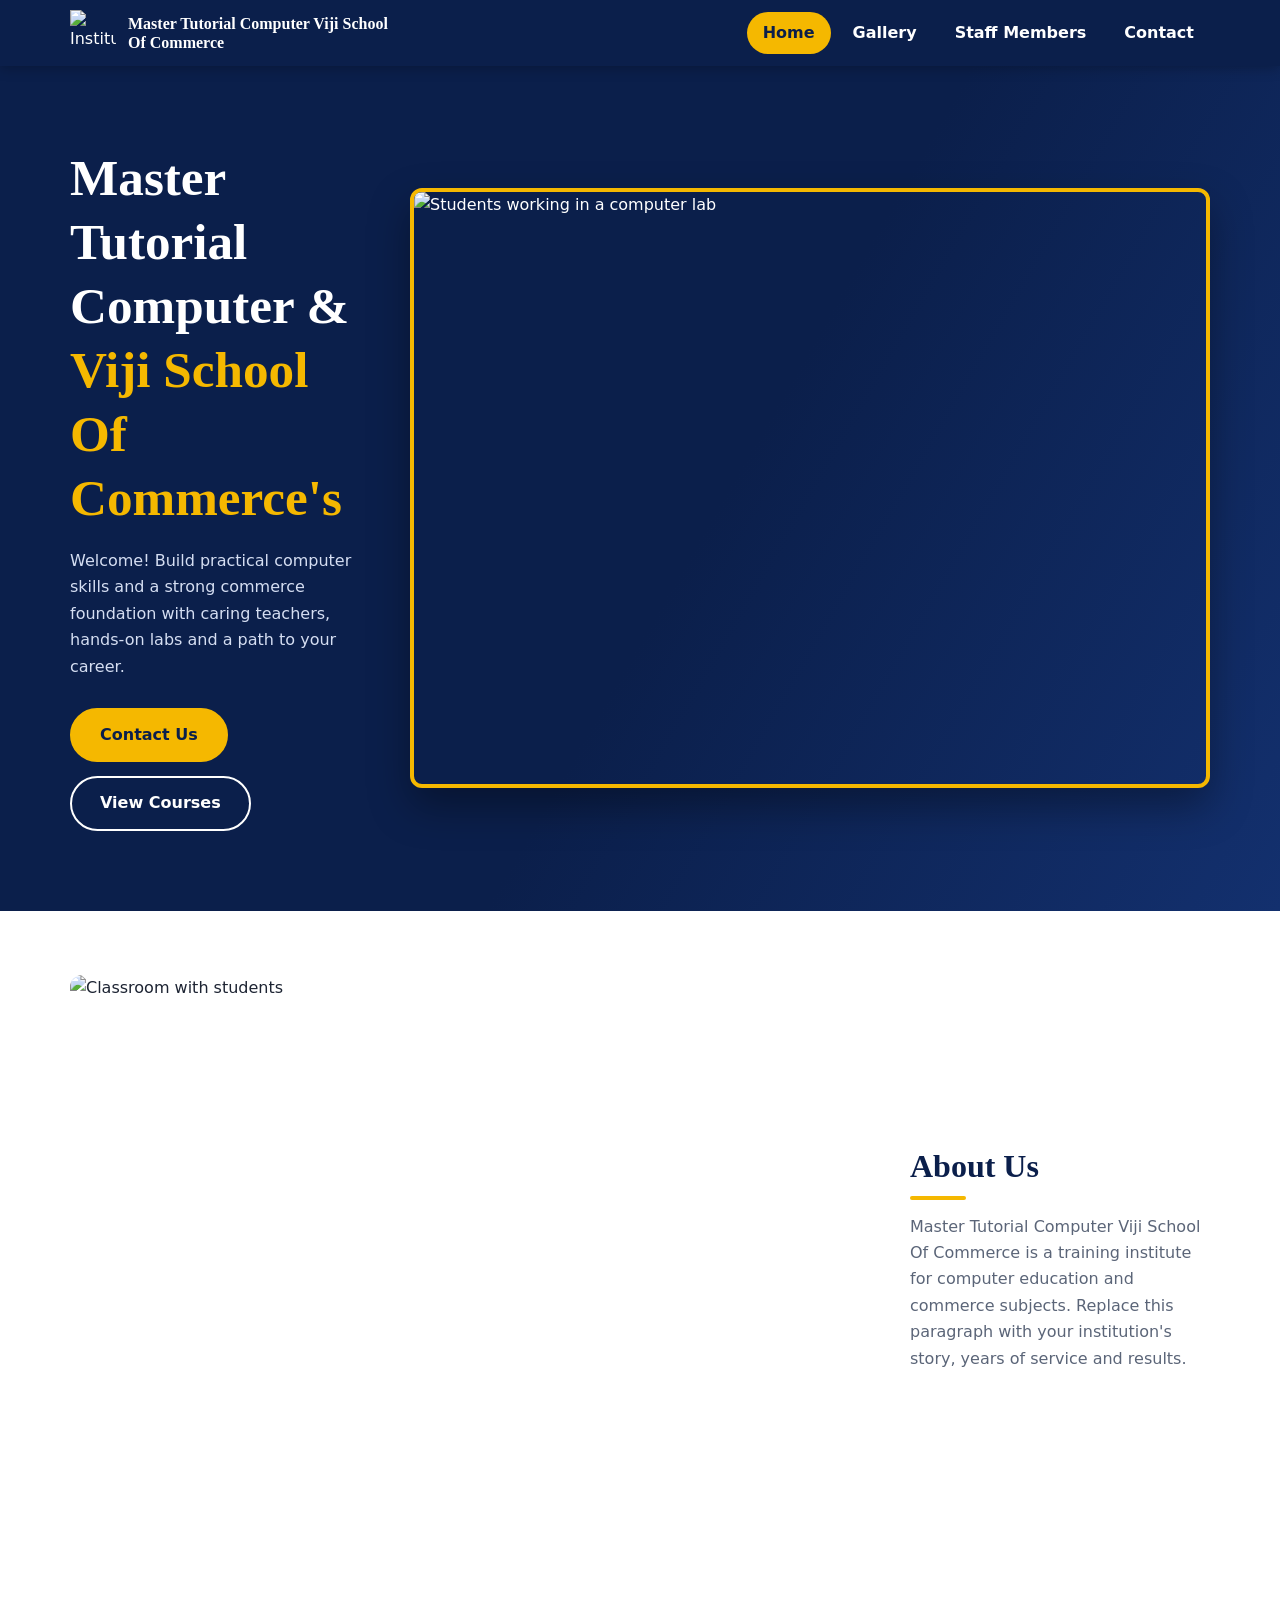
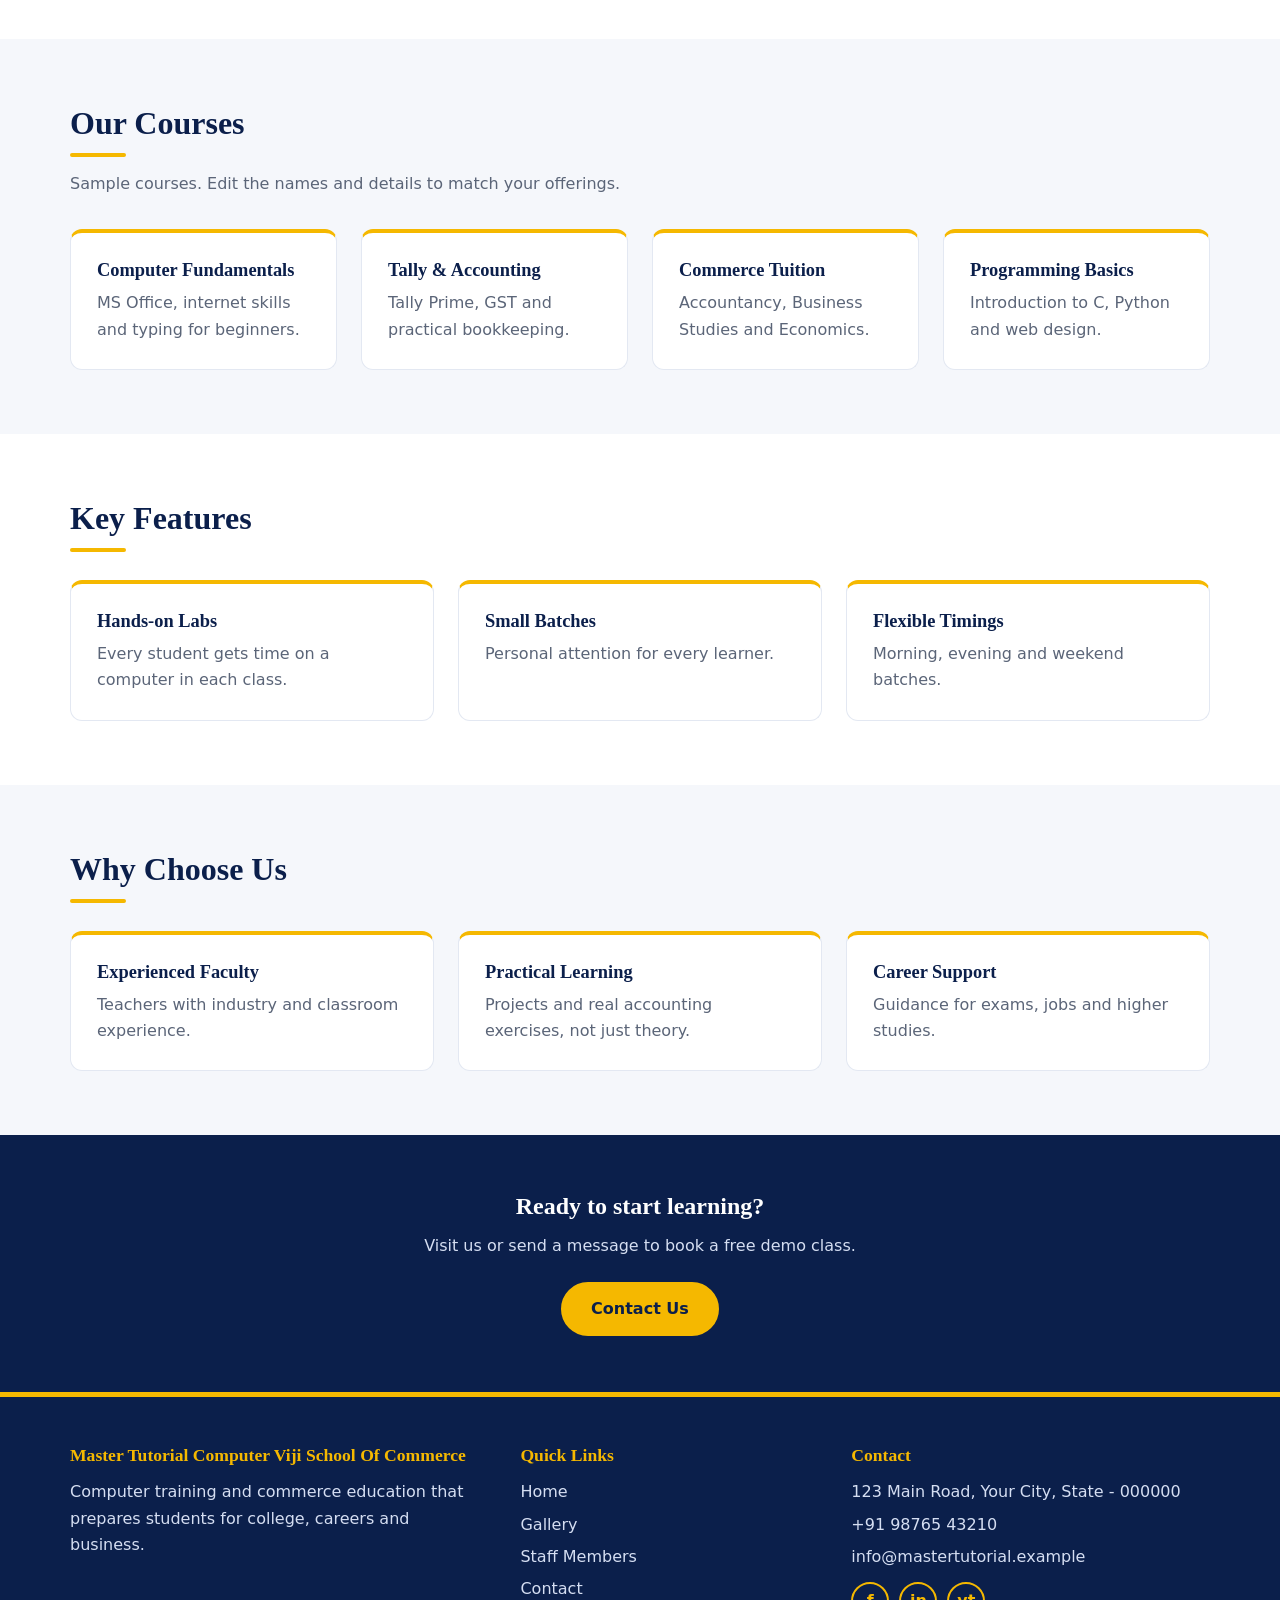
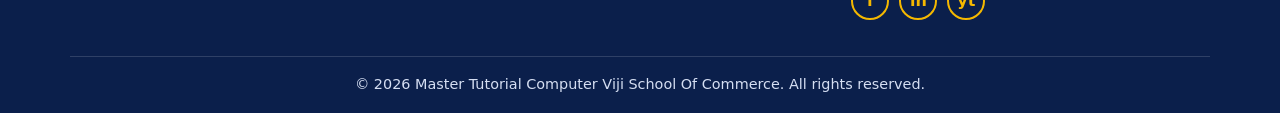
==== index.html @ eb8c46c7 "added index" ====
<!DOCTYPE html>
<html lang="en">
<head>
<meta charset="UTF-8">
<meta name="viewport" content="width=device-width, initial-scale=1">
<meta name="description" content="Computer training and commerce education">
<title>Home | Master Tutorial Computer Viji School Of Commerce</title>
<link rel="stylesheet" href="style.css">
</head>
<body data-page="home">
<a class="skip" href="#main">Skip to content</a>
<div id="site-header"></div>
<main id="main">
<section class="hero"><div class="container hero-grid">
  <div>
    <h1>Master Tutorial Computer & <em>Viji School Of Commerce's</em></h1>
    <p>Welcome! Build practical computer skills and a strong commerce foundation with caring teachers, hands-on labs and a path to your career.</p>
    <div class="actions"><a class="btn" href="contact.html">Contact Us</a><a class="btn outline" href="#courses">View Courses</a></div>
  </div>
  <img src="images/hero.svg" alt="Students working in a computer lab" width="800" height="600">
</div></section>

<section class="section alt"><div class="container about">
  <img src="images/gallery-1.svg" alt="Classroom with students" width="800" height="600" loading="lazy">
  <div>
    <h2 class="section-title">About Us</h2>
    <p class="lead">Master Tutorial Computer Viji School Of Commerce is a training institute for computer education and commerce subjects. Replace this paragraph with your institution's story, years of service and results.</p>
  </div>
</div></section>

<section class="section" id="courses"><div class="container">
  <h2 class="section-title">Our Courses</h2>
  <p class="lead">Sample courses. Edit the names and details to match your offerings.</p>
  <div class="grid">
    <article class="card"><h3>Computer Fundamentals</h3><p>MS Office, internet skills and typing for beginners.</p></article>
    <article class="card"><h3>Tally &amp; Accounting</h3><p>Tally Prime, GST and practical bookkeeping.</p></article>
    <article class="card"><h3>Commerce Tuition</h3><p>Accountancy, Business Studies and Economics.</p></article>
    <article class="card"><h3>Programming Basics</h3><p>Introduction to C, Python and web design.</p></article>
  </div>
</div></section>

<section class="section alt"><div class="container">
  <h2 class="section-title">Key Features</h2>
  <div class="grid" style="margin-top:28px">
    <article class="card"><h3>Hands-on Labs</h3><p>Every student gets time on a computer in each class.</p></article>
    <article class="card"><h3>Small Batches</h3><p>Personal attention for every learner.</p></article>
    <article class="card"><h3>Flexible Timings</h3><p>Morning, evening and weekend batches.</p></article>
  </div>
</div></section>

<section class="section"><div class="container">
  <h2 class="section-title">Why Choose Us</h2>
  <div class="grid" style="margin-top:28px">
    <article class="card"><h3>Experienced Faculty</h3><p>Teachers with industry and classroom experience.</p></article>
    <article class="card"><h3>Practical Learning</h3><p>Projects and real accounting exercises, not just theory.</p></article>
    <article class="card"><h3>Career Support</h3><p>Guidance for exams, jobs and higher studies.</p></article>
  </div>
</div></section>

<section class="cta"><div class="container">
  <h2>Ready to start learning?</h2>
  <p>Visit us or send a message to book a free demo class.</p>
  <a class="btn" href="contact.html">Contact Us</a>
</div></section>
</main>
<div id="site-footer"></div>
<script src="script.js"></script>
</body>
</html>
---- style.css ----
/* ===== Master Tutorial Computer Viji School Of Commerce — shared styles ===== */
:root{--navy:#0b1f4b;--navy2:#13306e;--gold:#f5b800;--white:#fff;--bg:#f5f7fb;--text:#1d2433;--muted:#5b6578;--radius:12px}
*{box-sizing:border-box;margin:0;padding:0}
html{scroll-behavior:smooth}
body{font-family:"Segoe UI",system-ui,-apple-system,Arial,sans-serif;color:var(--text);background:var(--bg);line-height:1.65}
img{max-width:100%;display:block}
a{color:inherit}
:focus-visible{outline:3px solid var(--gold);outline-offset:2px}
.container{width:min(1140px,92%);margin:0 auto}
.section{padding:64px 0}
.section.alt{background:var(--white)}
h1,h2,h3{font-family:Georgia,"Times New Roman",serif;color:var(--navy);line-height:1.25}
.section-title{font-size:2rem;margin-bottom:8px}
.section-title::after{content:"";display:block;width:56px;height:4px;background:var(--gold);margin-top:10px;border-radius:2px}
.lead{color:var(--muted);max-width:68ch;margin:14px 0 32px}
.skip{position:absolute;left:-999px;background:var(--gold);padding:8px 14px;z-index:200}
.skip:focus{left:8px;top:8px}

/* Buttons */
.btn{display:inline-block;padding:12px 28px;border-radius:999px;background:var(--gold);color:var(--navy);font-weight:700;text-decoration:none;border:2px solid var(--gold);cursor:pointer;font-size:1rem;transition:transform .2s,background .2s,color .2s}
.btn:hover{transform:translateY(-2px);background:var(--navy);color:var(--gold)}
.btn.outline{background:transparent;color:var(--white);border-color:var(--white)}
.btn.outline:hover{background:var(--white);color:var(--navy)}

/* Header */
.site-header{background:var(--navy);position:sticky;top:0;z-index:100;box-shadow:0 2px 12px rgba(0,0,0,.25)}
.nav-wrap{display:flex;align-items:center;justify-content:space-between;padding:10px 0}
.brand{display:flex;align-items:center;gap:12px;text-decoration:none;color:var(--white)}
.brand img{width:46px;height:46px}
.brand span{font-family:Georgia,serif;font-weight:700;font-size:1rem;line-height:1.2;max-width:260px}
.nav-links{display:flex;gap:6px;list-style:none}
.nav-links a{display:block;padding:8px 16px;border-radius:999px;color:var(--white);text-decoration:none;font-weight:600;transition:background .2s}
.nav-links a:hover{background:var(--navy2)}
.nav-links a.active{background:var(--gold);color:var(--navy)}
.hamburger{display:none;background:none;border:2px solid var(--gold);border-radius:8px;width:44px;height:44px;cursor:pointer;flex-direction:column;justify-content:center;align-items:center;gap:5px}
.hamburger span{width:22px;height:3px;background:var(--gold);transition:.25s}
.hamburger[aria-expanded="true"] span:nth-child(1){transform:translateY(8px) rotate(45deg)}
.hamburger[aria-expanded="true"] span:nth-child(2){opacity:0}
.hamburger[aria-expanded="true"] span:nth-child(3){transform:translateY(-8px) rotate(-45deg)}

/* Hero (home) */
.hero{background:linear-gradient(120deg,var(--navy) 55%,var(--navy2));color:var(--white);padding:80px 0}
.hero-grid{display:grid;grid-template-columns:1.1fr .9fr;gap:40px;align-items:center}
.hero h1{color:var(--white);font-size:clamp(2rem,4.5vw,3.2rem);animation:rise .9s ease both}
.hero h1 em{font-style:normal;color:var(--gold)}
.hero p{margin:18px 0 28px;color:#d5def2;max-width:56ch}
.hero .actions{display:flex;gap:14px;flex-wrap:wrap}
.hero img{border-radius:var(--radius);border:4px solid var(--gold);box-shadow:0 18px 40px rgba(0,0,0,.35)}
@keyframes rise{from{opacity:0;transform:translateY(22px)}to{opacity:1;transform:none}}

/* Page banner (inner pages) */
.page-banner{background:var(--navy);color:var(--white);padding:48px 0;border-bottom:5px solid var(--gold)}
.page-banner h1{color:var(--white)}
.page-banner p{color:#d5def2}

/* Cards / grids */
.grid{display:grid;gap:24px;grid-template-columns:repeat(auto-fit,minmax(240px,1fr))}
.card{background:var(--white);border-radius:var(--radius);padding:26px;border:1px solid #e3e8f2;border-top:4px solid var(--gold);transition:transform .25s,box-shadow .25s}
.card:hover{transform:translateY(-6px);box-shadow:0 14px 30px rgba(11,31,75,.14)}
.card h3{margin-bottom:8px;font-size:1.15rem}
.card p{color:var(--muted)}
.about{display:grid;grid-template-columns:1fr 1fr;gap:40px;align-items:center}
.about img{border-radius:var(--radius)}
.cta{background:var(--navy);color:var(--white);text-align:center;padding:56px 0}
.cta h2{color:var(--white);margin-bottom:12px}
.cta p{margin-bottom:22px;color:#d5def2}

/* Gallery */
.gallery{display:grid;gap:22px;grid-template-columns:repeat(auto-fill,minmax(280px,1fr))}
.gallery figure{background:var(--white);border-radius:var(--radius);overflow:hidden;box-shadow:0 4px 14px rgba(11,31,75,.1)}
.gallery .thumb{display:block;width:100%;padding:0;border:0;background:none;cursor:zoom-in;overflow:hidden}
.gallery img{width:100%;aspect-ratio:4/3;object-fit:cover;transition:transform .4s}
.gallery .thumb:hover img,.gallery .thumb:focus-visible img{transform:scale(1.08)}
.gallery figcaption{padding:12px 16px;font-weight:600;color:var(--navy)}
.lightbox{position:fixed;inset:0;background:rgba(5,12,30,.92);display:none;align-items:center;justify-content:center;flex-direction:column;z-index:300;padding:20px}
.lightbox.open{display:flex}
.lightbox img{max-height:78vh;border-radius:8px;border:3px solid var(--gold)}
.lightbox p{color:var(--white);margin-top:14px;font-size:1.05rem}
.lb-btn{position:absolute;background:var(--gold);color:var(--navy);border:0;width:44px;height:44px;border-radius:50%;font-size:1.5rem;cursor:pointer;font-weight:700}
.lb-close{top:18px;right:18px}.lb-prev{left:18px;top:50%}.lb-next{right:18px;top:50%}

/* Staff */
.staff-grid{display:grid;gap:26px;grid-template-columns:repeat(auto-fill,minmax(250px,1fr))}
.profile{background:var(--white);border-radius:var(--radius);text-align:center;padding:26px 20px;border:1px solid #e3e8f2;transition:transform .25s,box-shadow .25s}
.profile:hover{transform:translateY(-8px);box-shadow:0 16px 32px rgba(11,31,75,.16)}
.profile img{width:130px;height:130px;border-radius:50%;object-fit:cover;margin:0 auto 14px;border:4px solid var(--gold)}
.profile .role{color:var(--navy2);font-weight:700}
.profile .meta{color:var(--muted);font-size:.95rem}

/* Contact */
.contact-grid{display:grid;grid-template-columns:1fr 1.2fr;gap:36px}
.info-list{list-style:none;display:grid;gap:16px}
.info-list strong{display:block;color:var(--navy)}
.info-list a{color:var(--navy2);font-weight:600}
form{background:var(--white);padding:28px;border-radius:var(--radius);border:1px solid #e3e8f2;border-top:4px solid var(--gold)}
.field{margin-bottom:16px}
label{display:block;font-weight:600;margin-bottom:6px;color:var(--navy)}
input,textarea{width:100%;padding:11px 14px;border:2px solid #ccd5e6;border-radius:8px;font:inherit}
input:focus,textarea:focus{border-color:var(--navy2);outline:none}
.field.invalid input,.field.invalid textarea{border-color:#c62828}
.error{color:#c62828;font-size:.88rem;min-height:1.1em}
.form-msg{margin-top:14px;padding:12px 14px;border-radius:8px;display:none}
.form-msg.ok{display:block;background:#e6f4ea;color:#1b5e20}
.form-msg.fail{display:block;background:#fdecea;color:#b71c1c}
.note{font-size:.85rem;color:var(--muted);margin-top:12px}
.map{margin-top:40px;border-radius:var(--radius);overflow:hidden;border:3px solid var(--navy)}
.map iframe{width:100%;height:340px;border:0;display:block}

/* Footer */
.site-footer{background:var(--navy);color:#d5def2;padding:48px 0 0;border-top:5px solid var(--gold)}
.footer-grid{display:grid;gap:32px;grid-template-columns:1.4fr 1fr 1.2fr}
.site-footer h3{color:var(--gold);margin-bottom:12px;font-size:1.1rem}
.site-footer ul{list-style:none;display:grid;gap:6px}
.site-footer a{text-decoration:none}
.site-footer a:hover{color:var(--gold)}
.social{display:flex;gap:10px;margin-top:12px}
.social a{width:38px;height:38px;border-radius:50%;border:2px solid var(--gold);display:grid;place-items:center;font-weight:700;color:var(--gold)}
.social a:hover{background:var(--gold);color:var(--navy)}
.copyright{margin-top:36px;padding:16px 0;text-align:center;border-top:1px solid rgba(255,255,255,.15);font-size:.9rem}

/* Responsive */
@media (max-width:860px){
  .hero-grid,.about,.contact-grid,.footer-grid{grid-template-columns:1fr}
  .hamburger{display:flex}
  .nav-links{position:absolute;top:100%;left:0;right:0;background:var(--navy);flex-direction:column;padding:12px 4%;display:none;border-top:1px solid var(--navy2)}
  .nav-links.open{display:flex}
}
@media (prefers-reduced-motion:reduce){*{animation:none!important;transition:none!important;scroll-behavior:auto!important}}
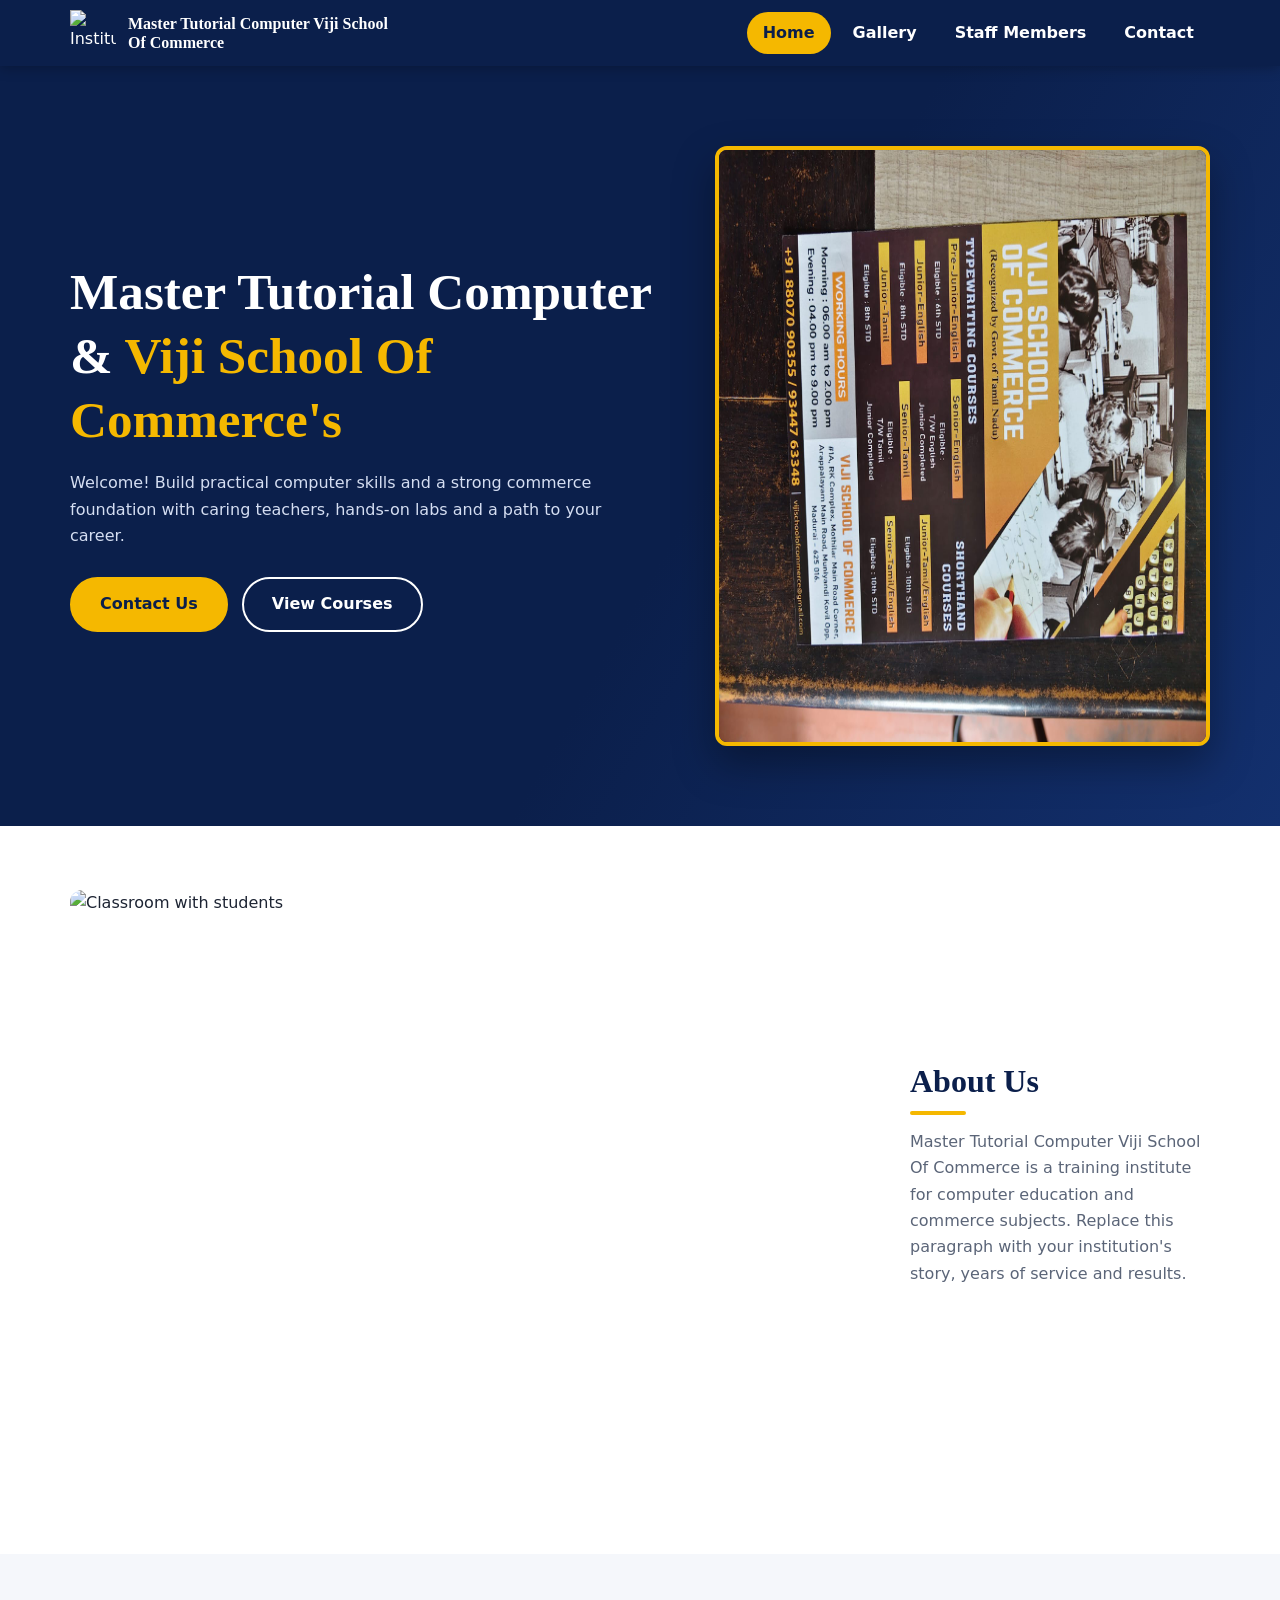
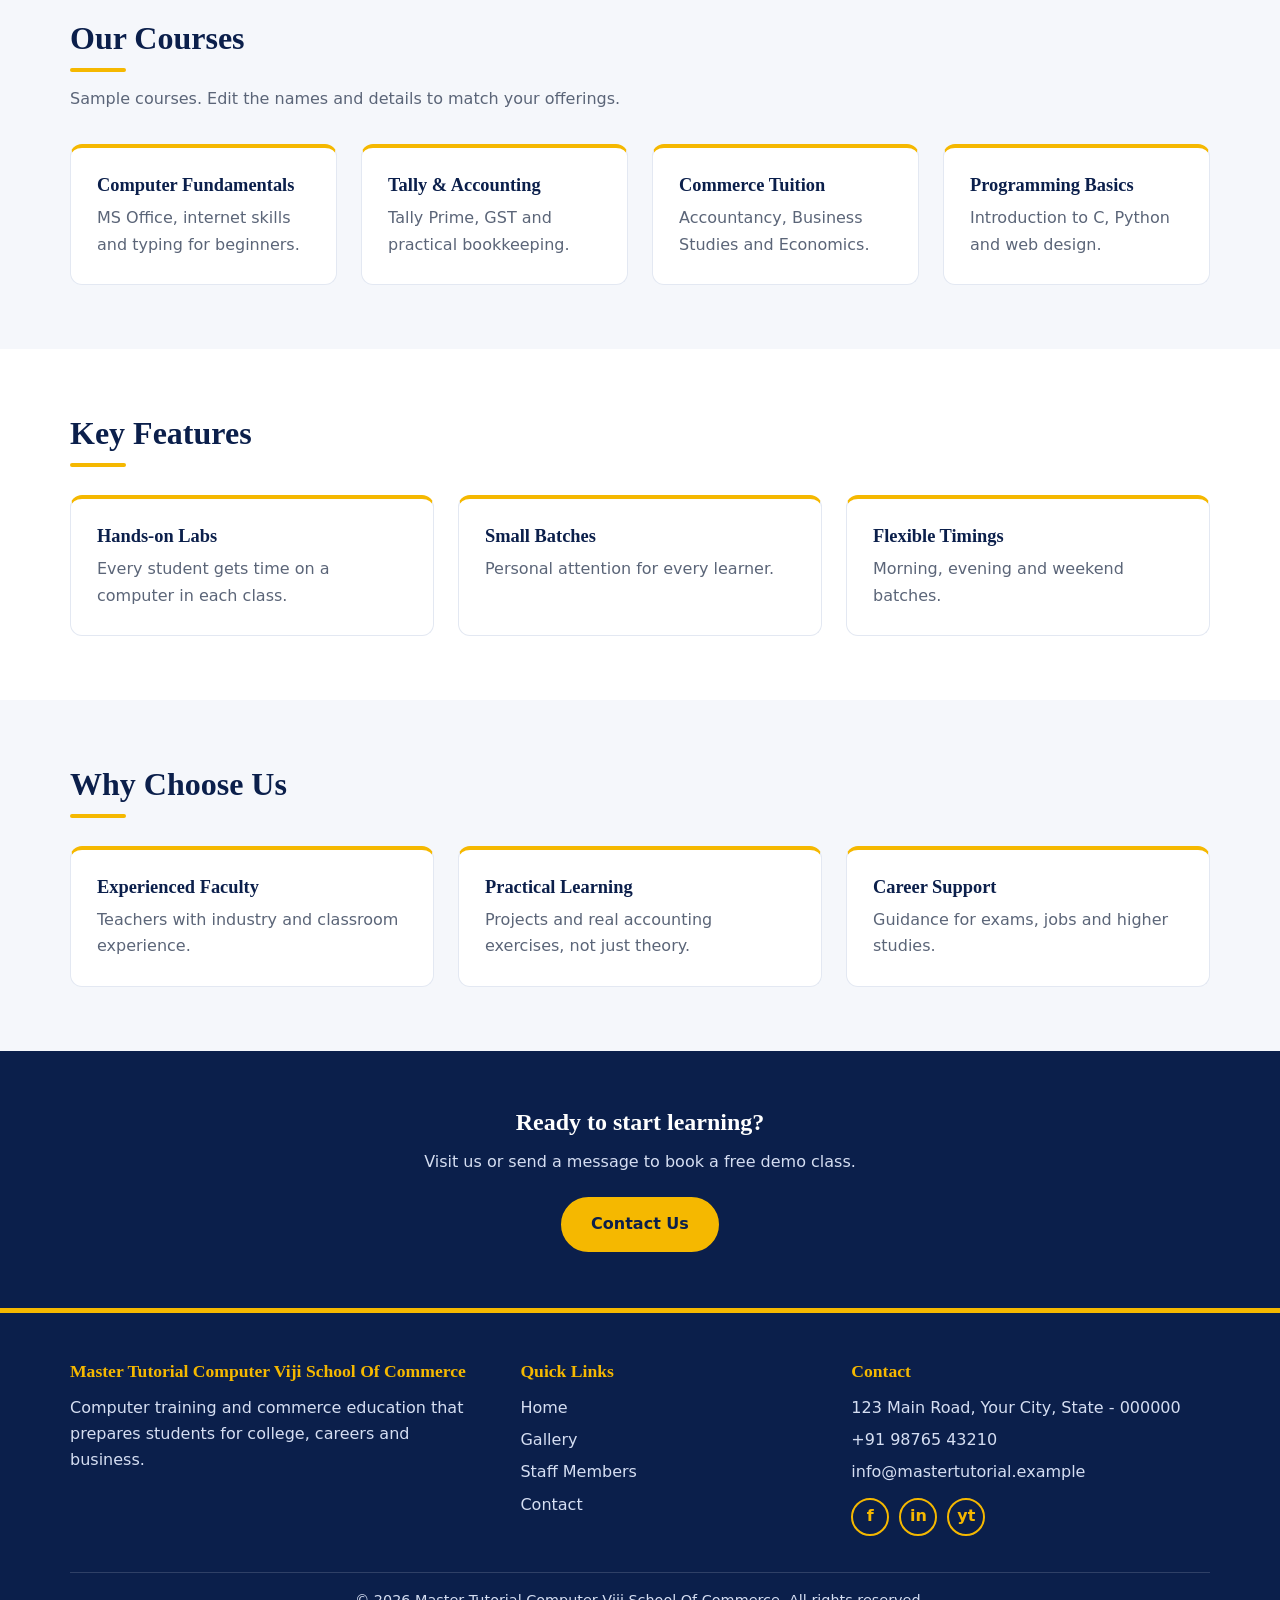
==== commit ee6cf6a0: "images added" ====
--- a/index.html
+++ b/index.html
@@ -17,7 +17,7 @@
     <p>Welcome! Build practical computer skills and a strong commerce foundation with caring teachers, hands-on labs and a path to your career.</p>
     <div class="actions"><a class="btn" href="contact.html">Contact Us</a><a class="btn outline" href="#courses">View Courses</a></div>
   </div>
-  <img src="images/hero.svg" alt="Students working in a computer lab" width="800" height="600">
+  <img src="images/master.jpeg" alt="Students working in a computer lab" width="800" height="600">
 </div></section>
 
 <section class="section alt"><div class="container about">
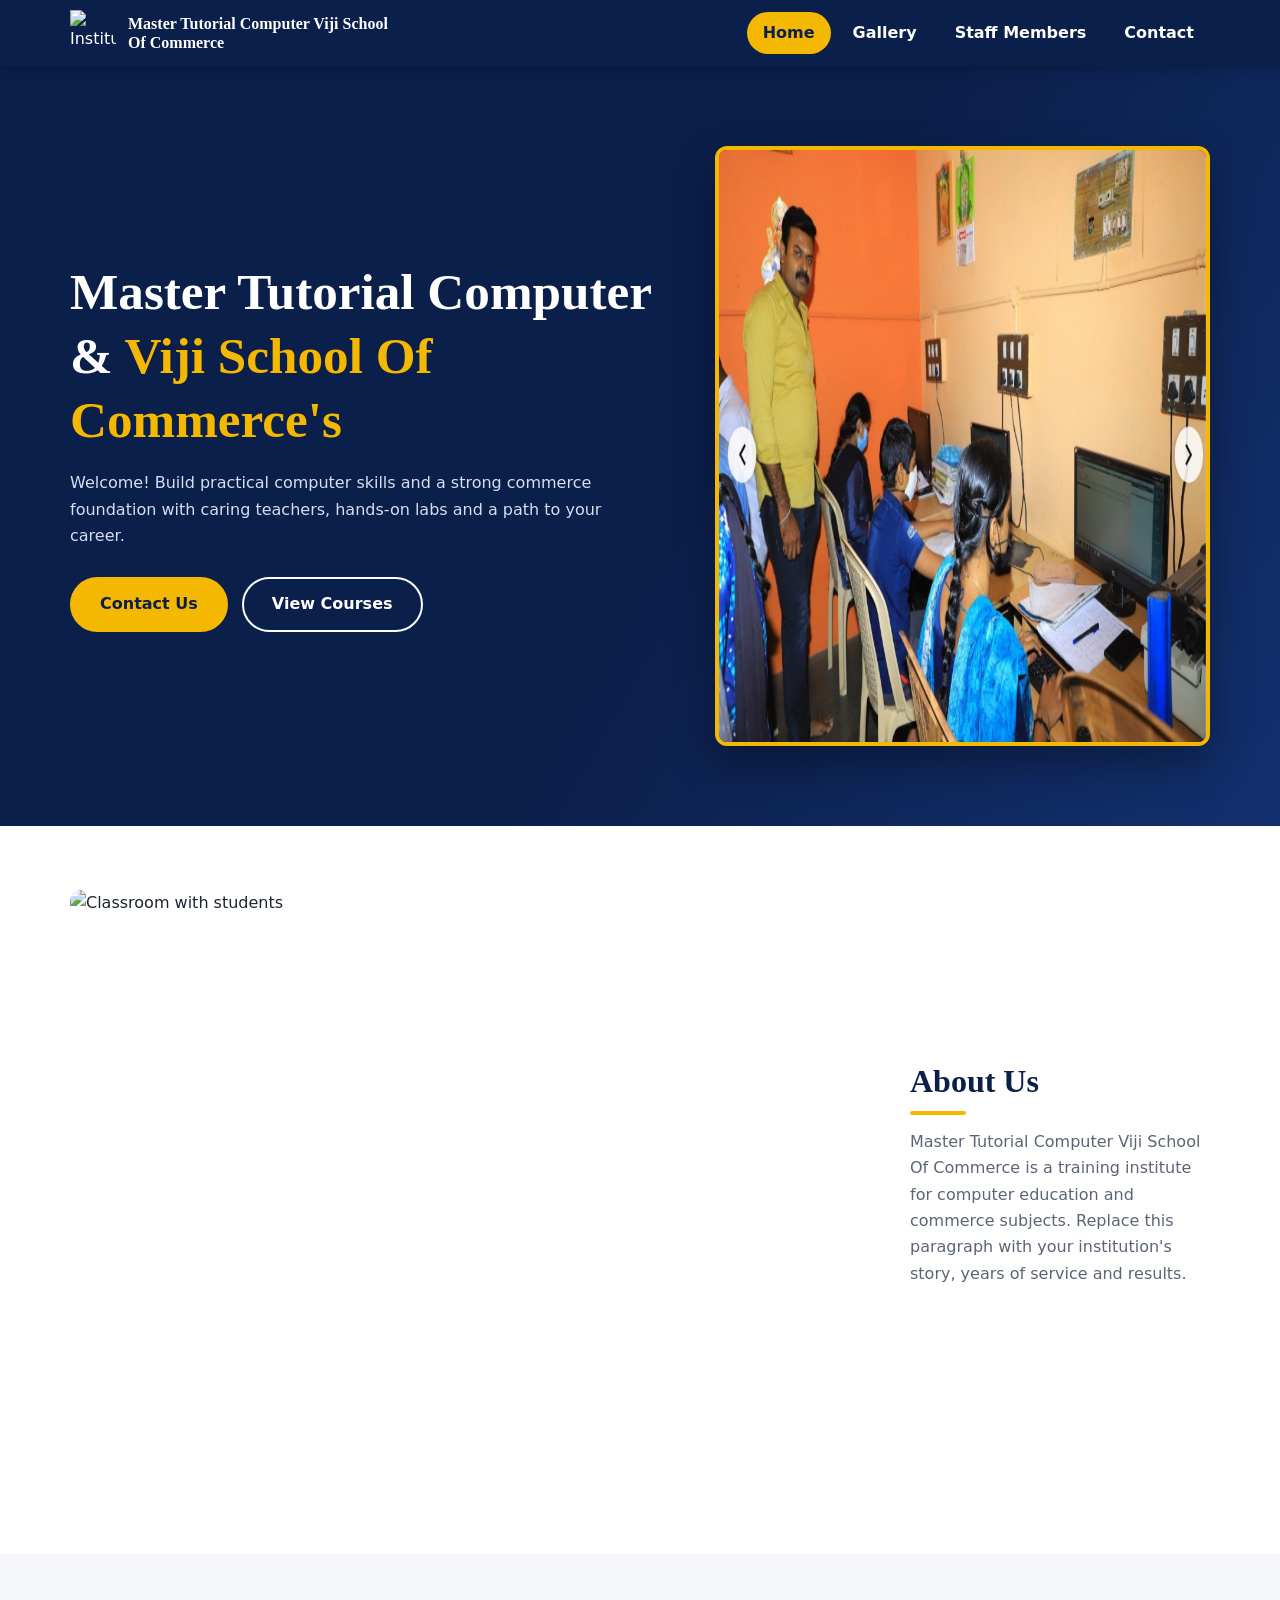
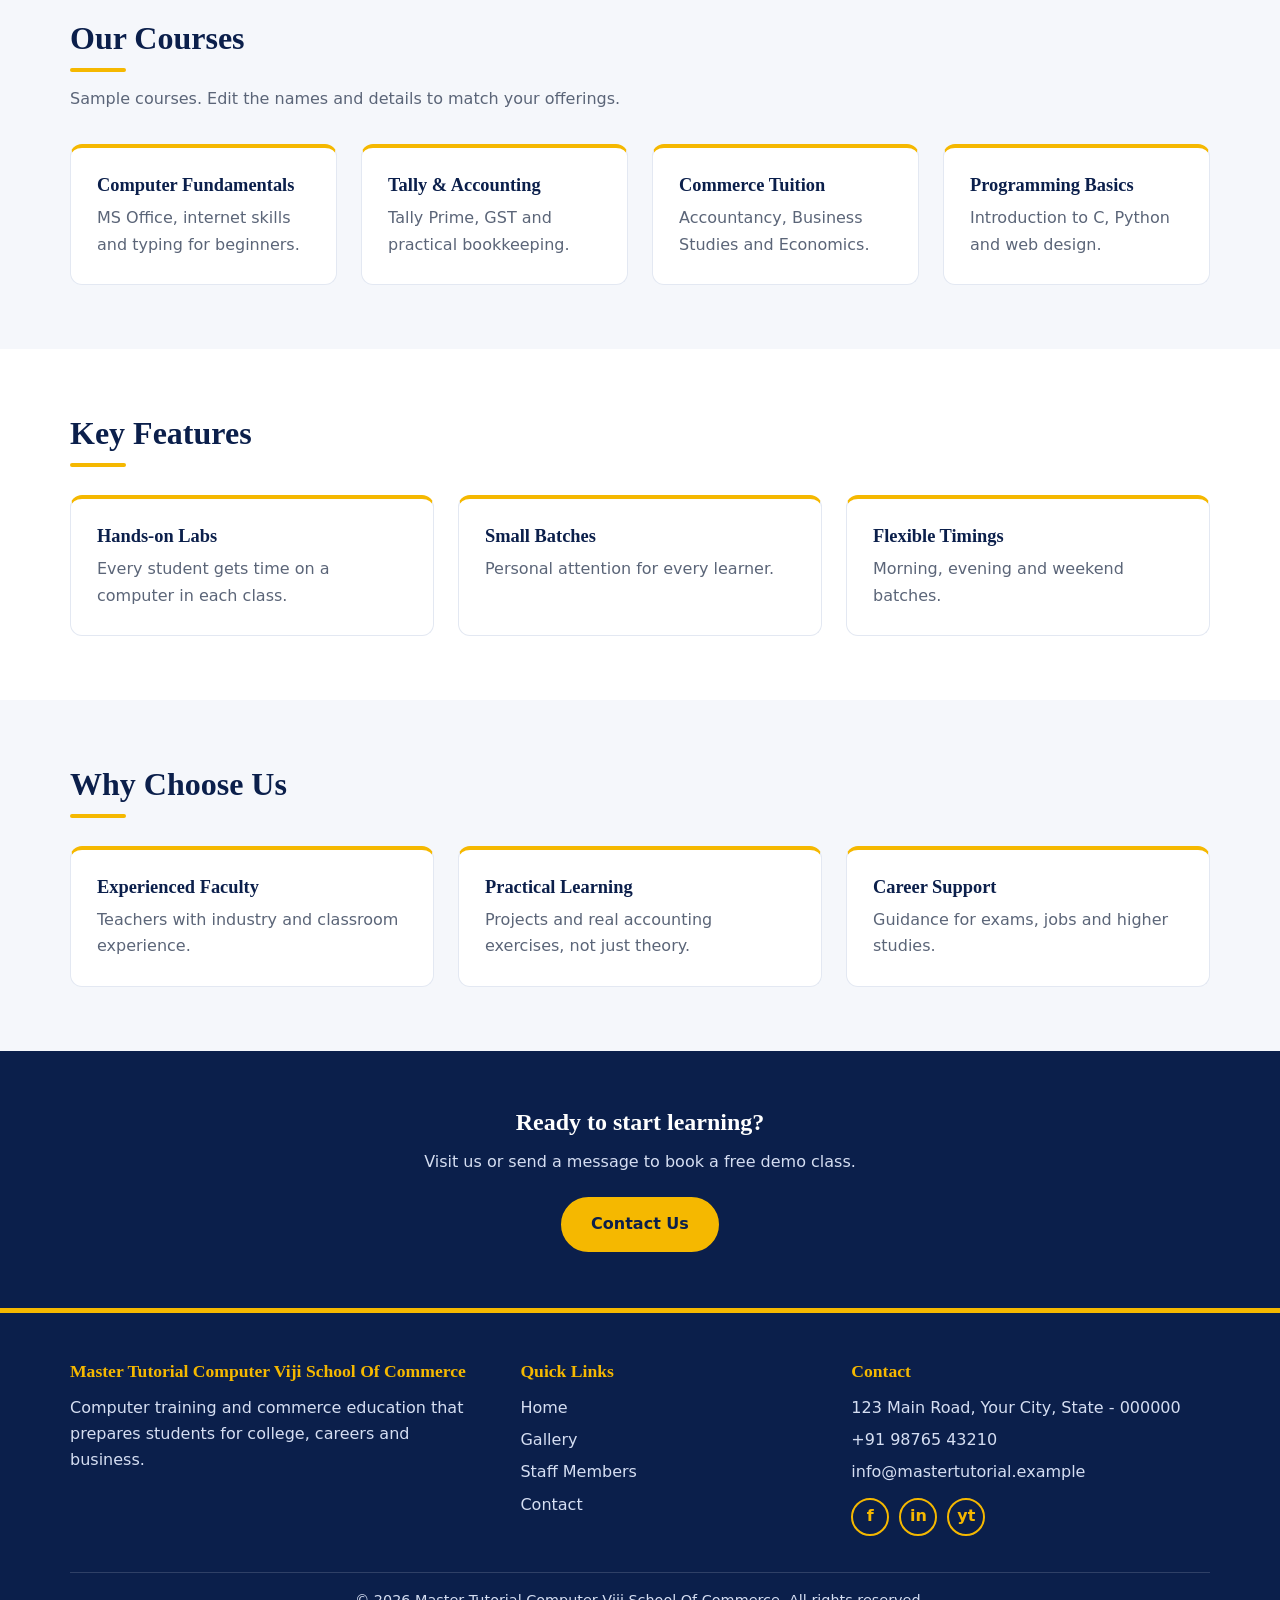
==== commit b6eec9ae: "Added index" ====
--- a/index.html
+++ b/index.html
@@ -17,7 +17,7 @@
     <p>Welcome! Build practical computer skills and a strong commerce foundation with caring teachers, hands-on labs and a path to your career.</p>
     <div class="actions"><a class="btn" href="contact.html">Contact Us</a><a class="btn outline" href="#courses">View Courses</a></div>
   </div>
-  <img src="images/master.jpeg" alt="Students working in a computer lab" width="800" height="600">
+  <img src="images/master1.jpeg" alt="Students working in a computer lab" width="800" height="600">
 </div></section>
 
 <section class="section alt"><div class="container about">
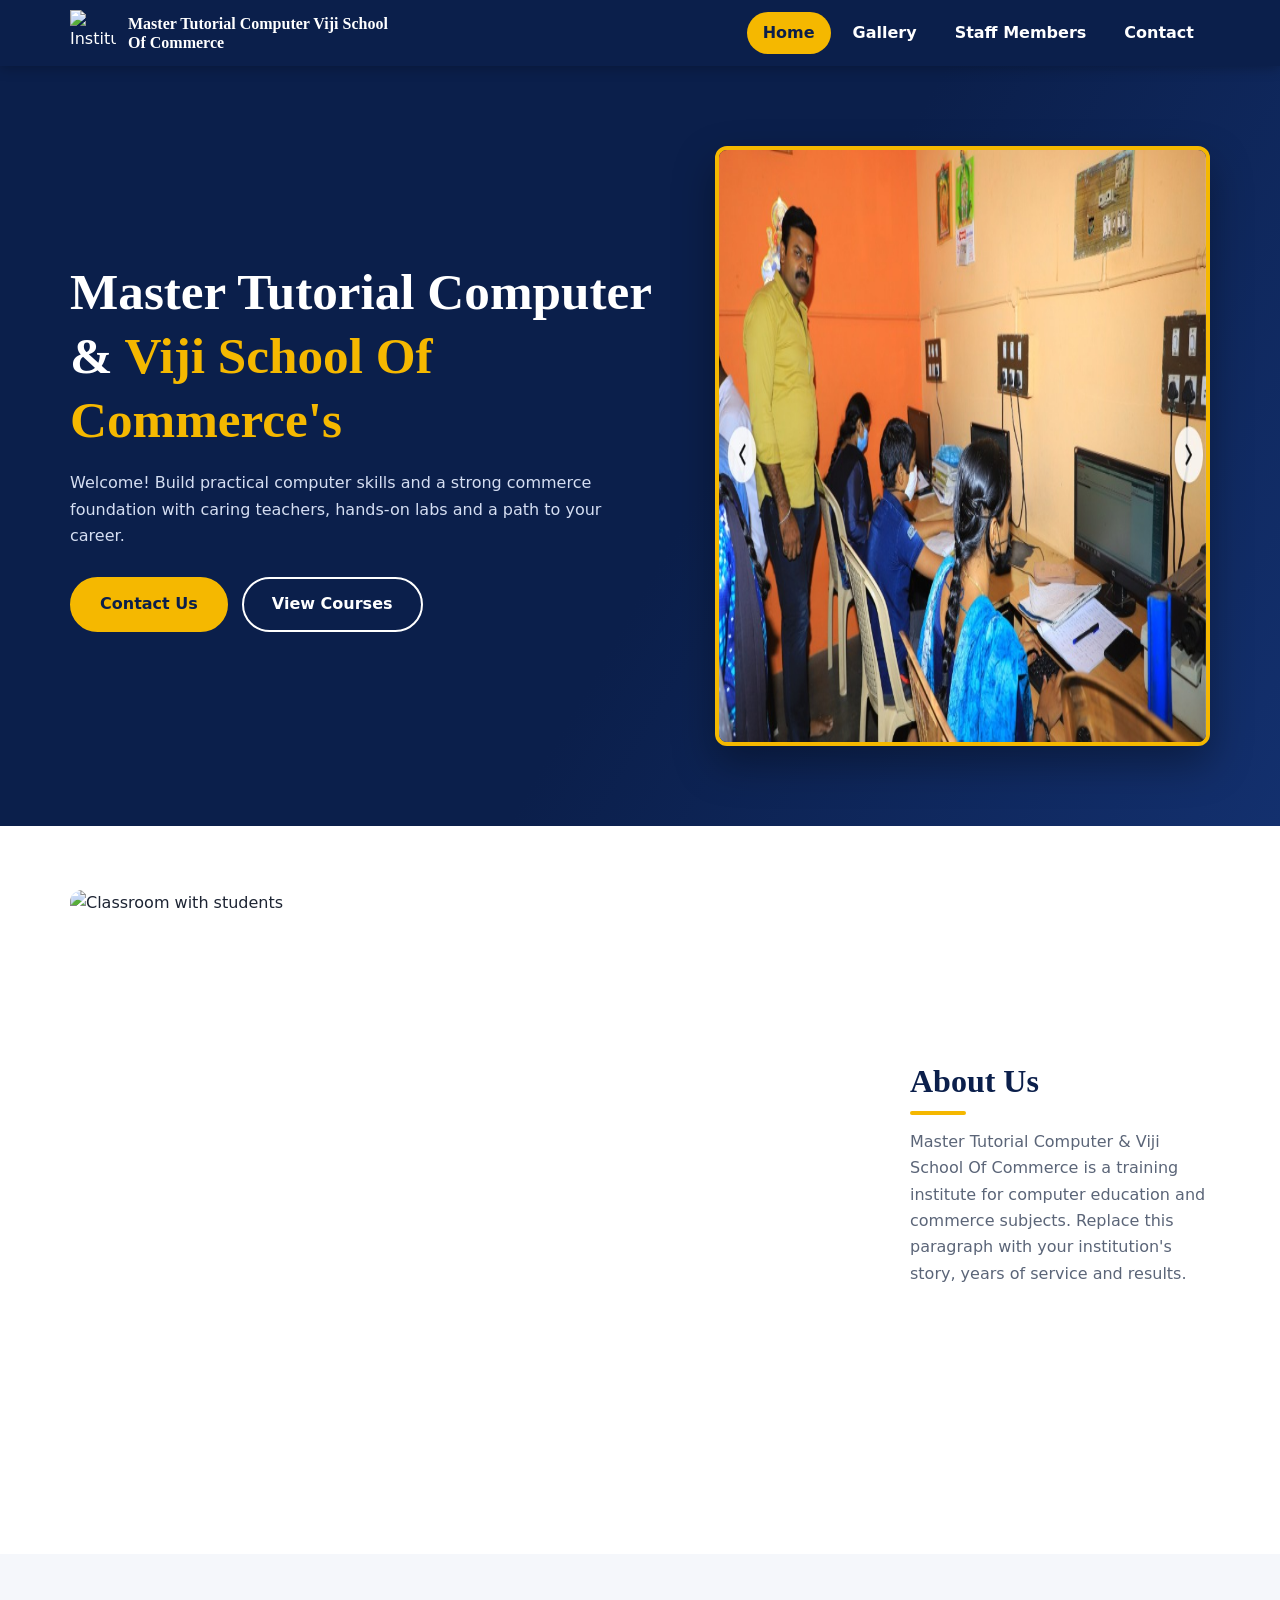
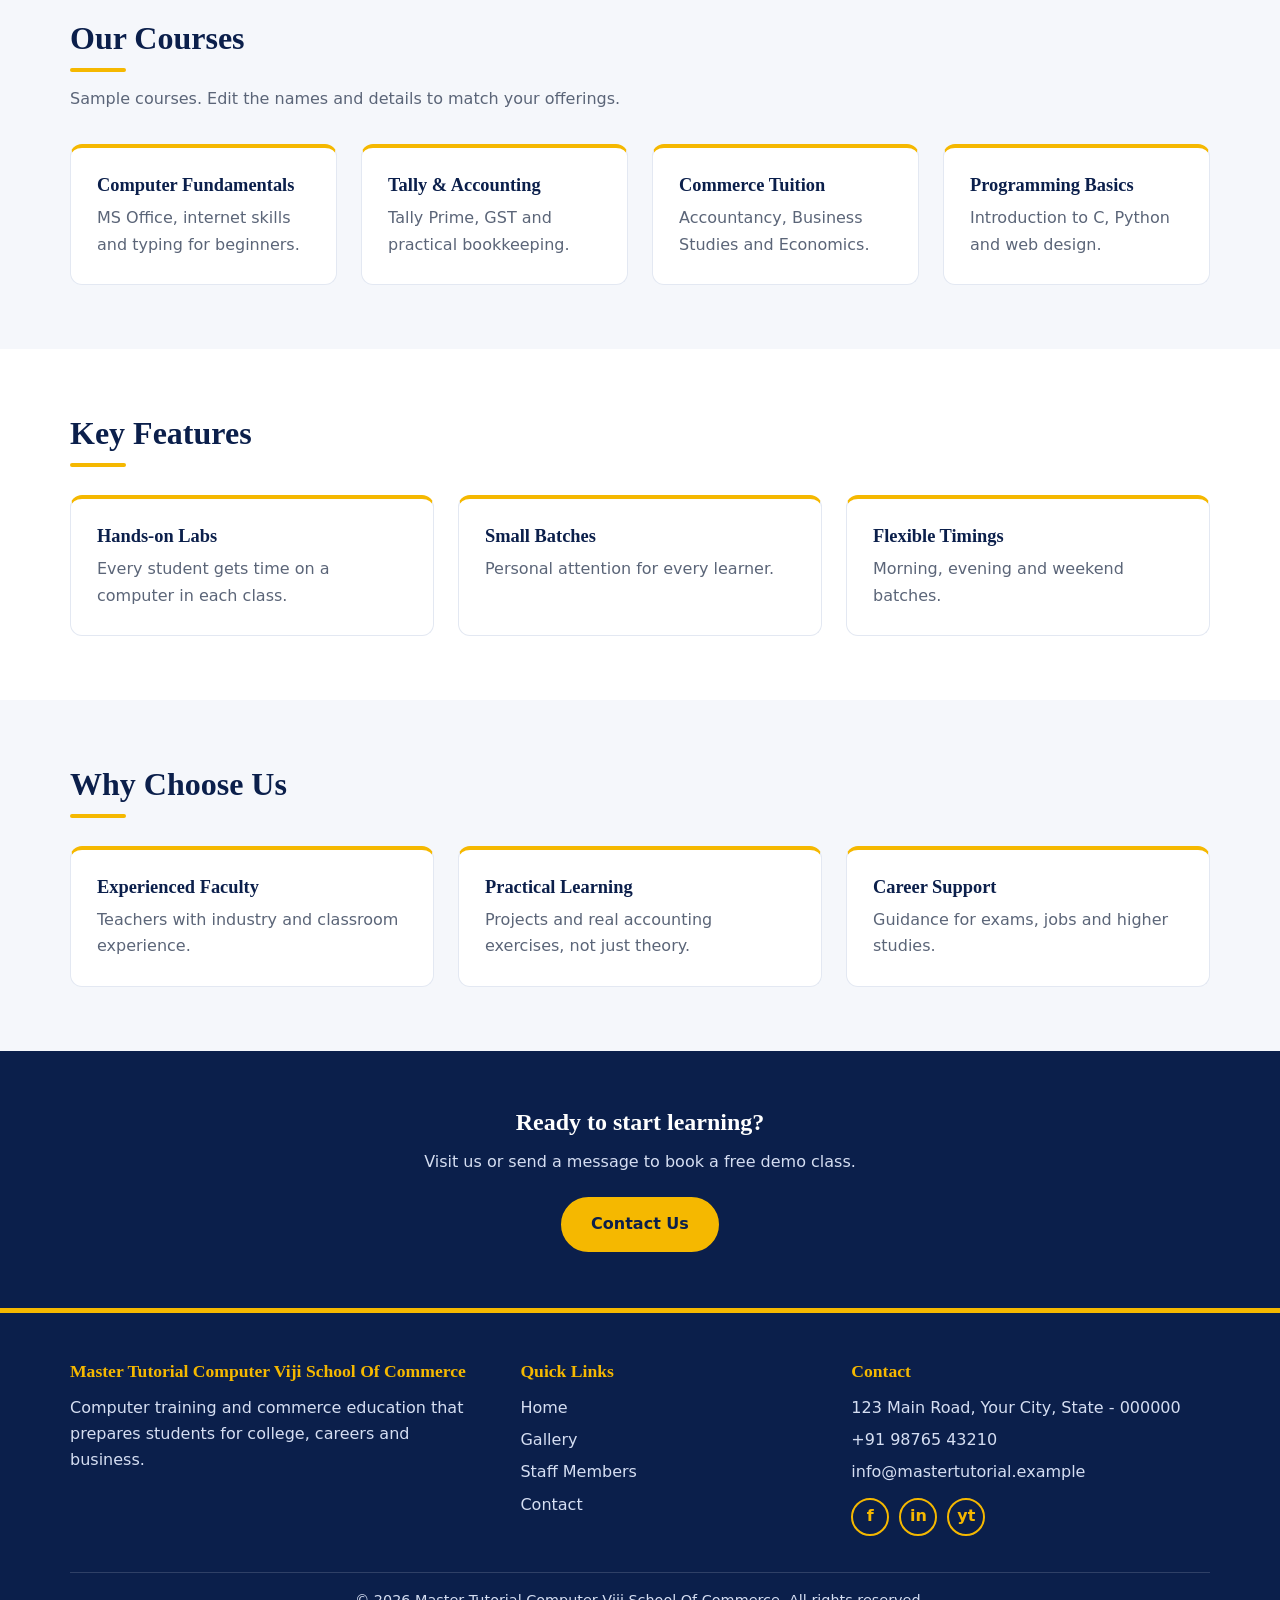
==== commit 65833167: "updated" ====
--- a/index.html
+++ b/index.html
@@ -24,7 +24,7 @@
   <img src="images/gallery-1.svg" alt="Classroom with students" width="800" height="600" loading="lazy">
   <div>
     <h2 class="section-title">About Us</h2>
-    <p class="lead">Master Tutorial Computer Viji School Of Commerce is a training institute for computer education and commerce subjects. Replace this paragraph with your institution's story, years of service and results.</p>
+    <p class="lead">Master Tutorial Computer & Viji School Of Commerce is a training institute for computer education and commerce subjects. Replace this paragraph with your institution's story, years of service and results.</p>
   </div>
 </div></section>
 
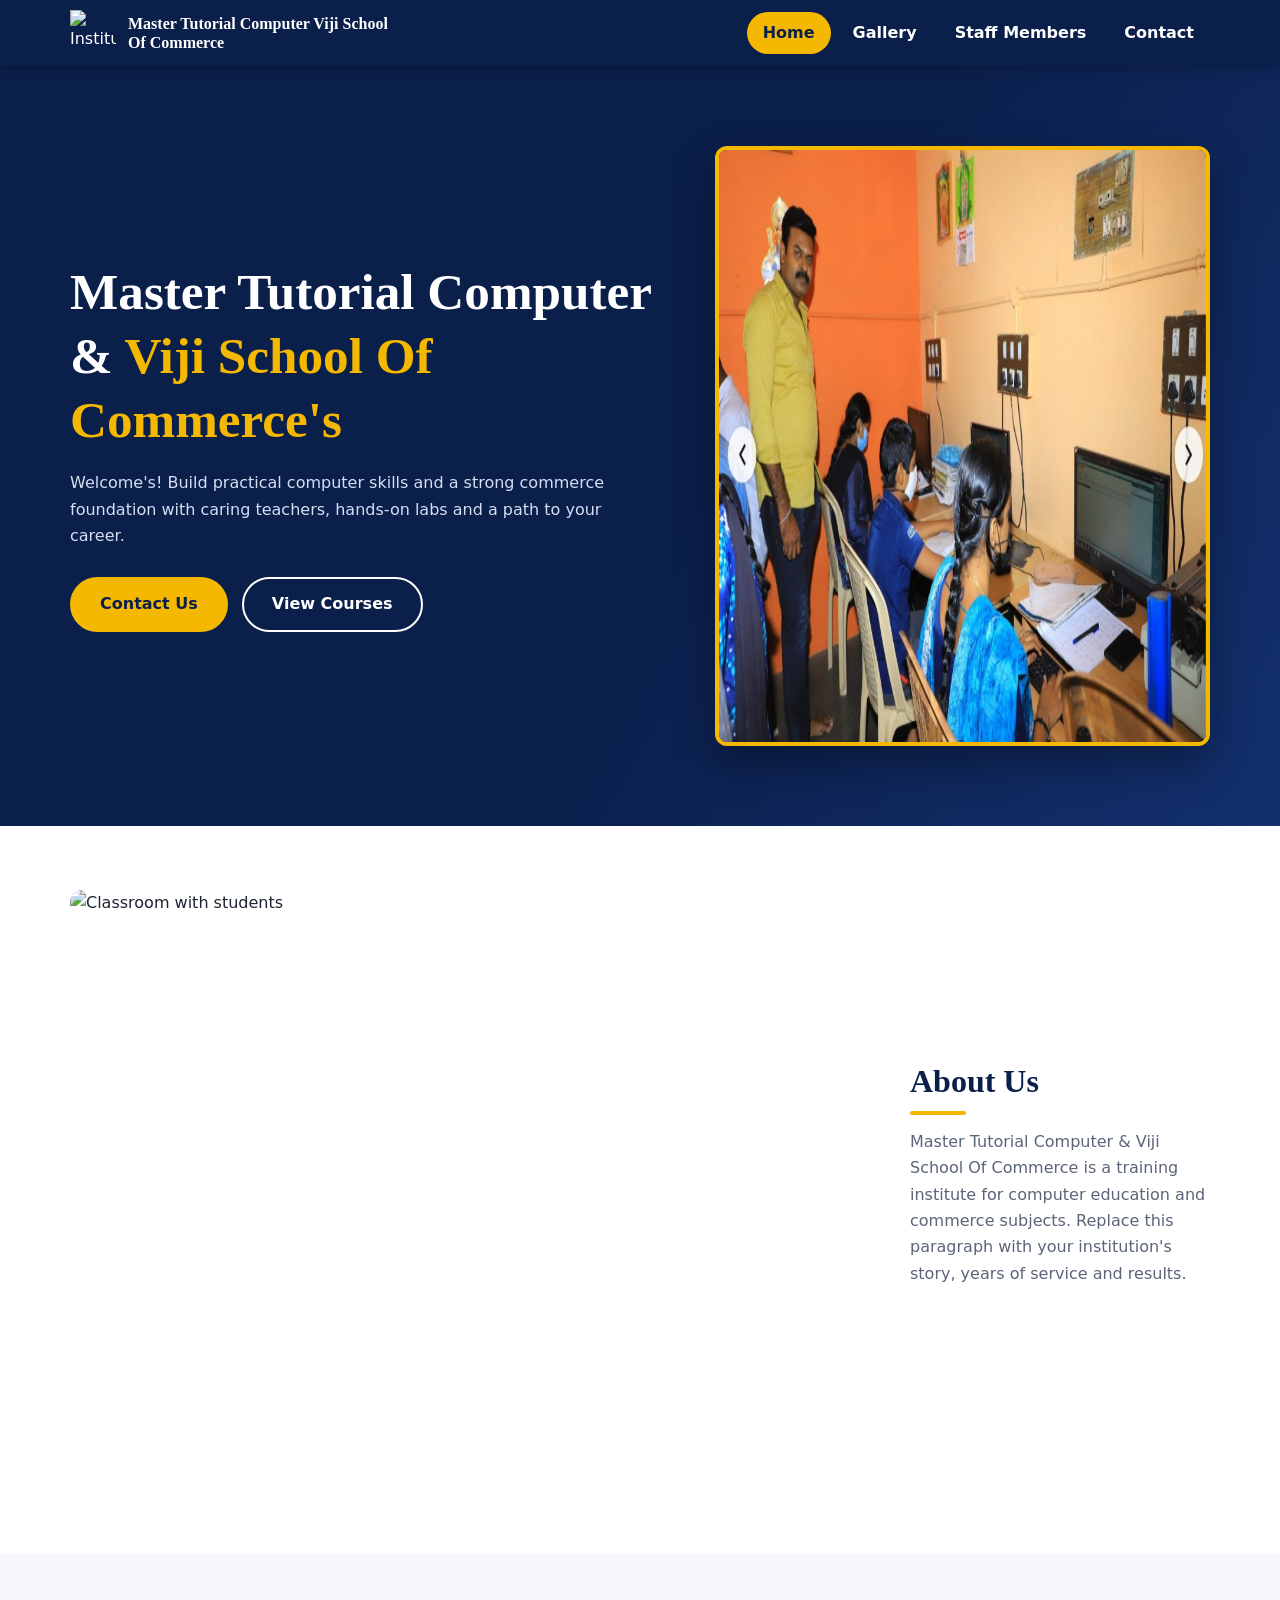
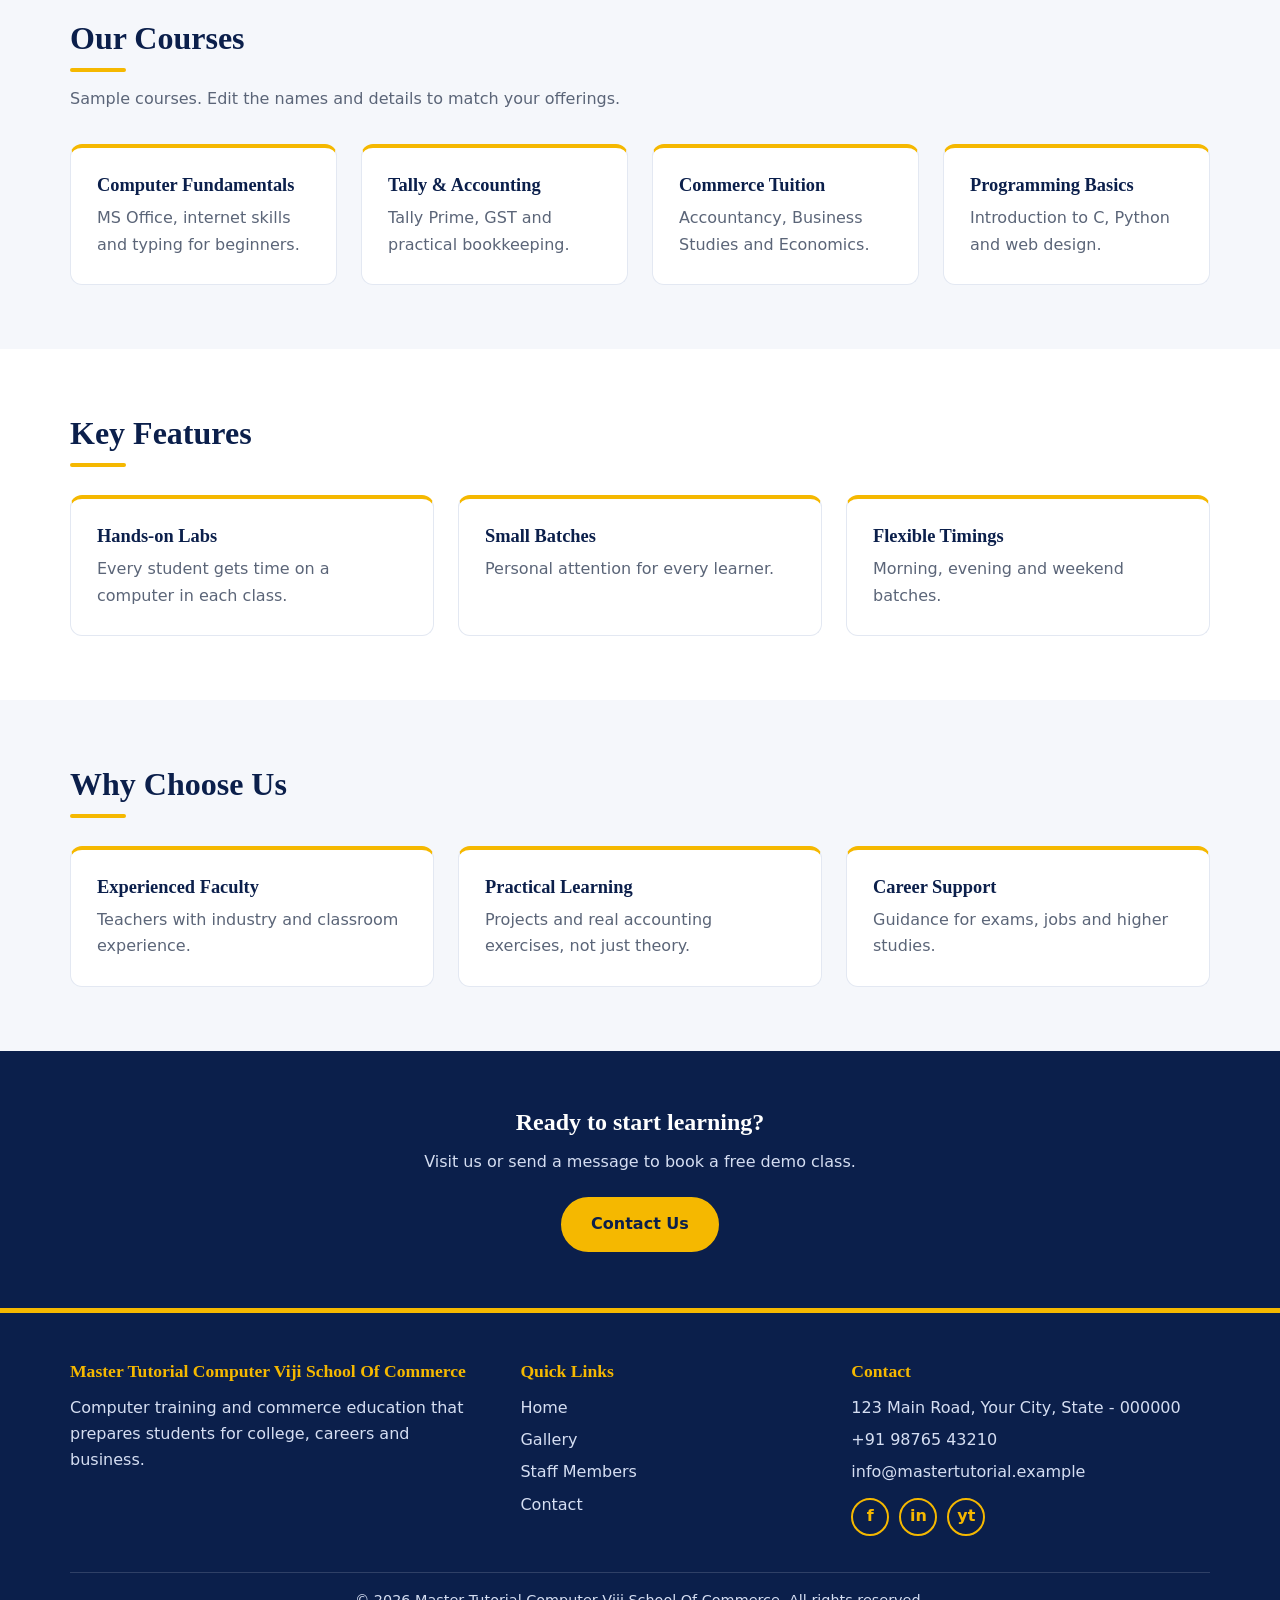
==== commit 15b26bc3: "Updated" ====
--- a/index.html
+++ b/index.html
@@ -14,7 +14,7 @@
 <section class="hero"><div class="container hero-grid">
   <div>
     <h1>Master Tutorial Computer & <em>Viji School Of Commerce's</em></h1>
-    <p>Welcome! Build practical computer skills and a strong commerce foundation with caring teachers, hands-on labs and a path to your career.</p>
+    <p>Welcome's! Build practical computer skills and a strong commerce foundation with caring teachers, hands-on labs and a path to your career.</p>
     <div class="actions"><a class="btn" href="contact.html">Contact Us</a><a class="btn outline" href="#courses">View Courses</a></div>
   </div>
   <img src="images/master1.jpeg" alt="Students working in a computer lab" width="800" height="600">
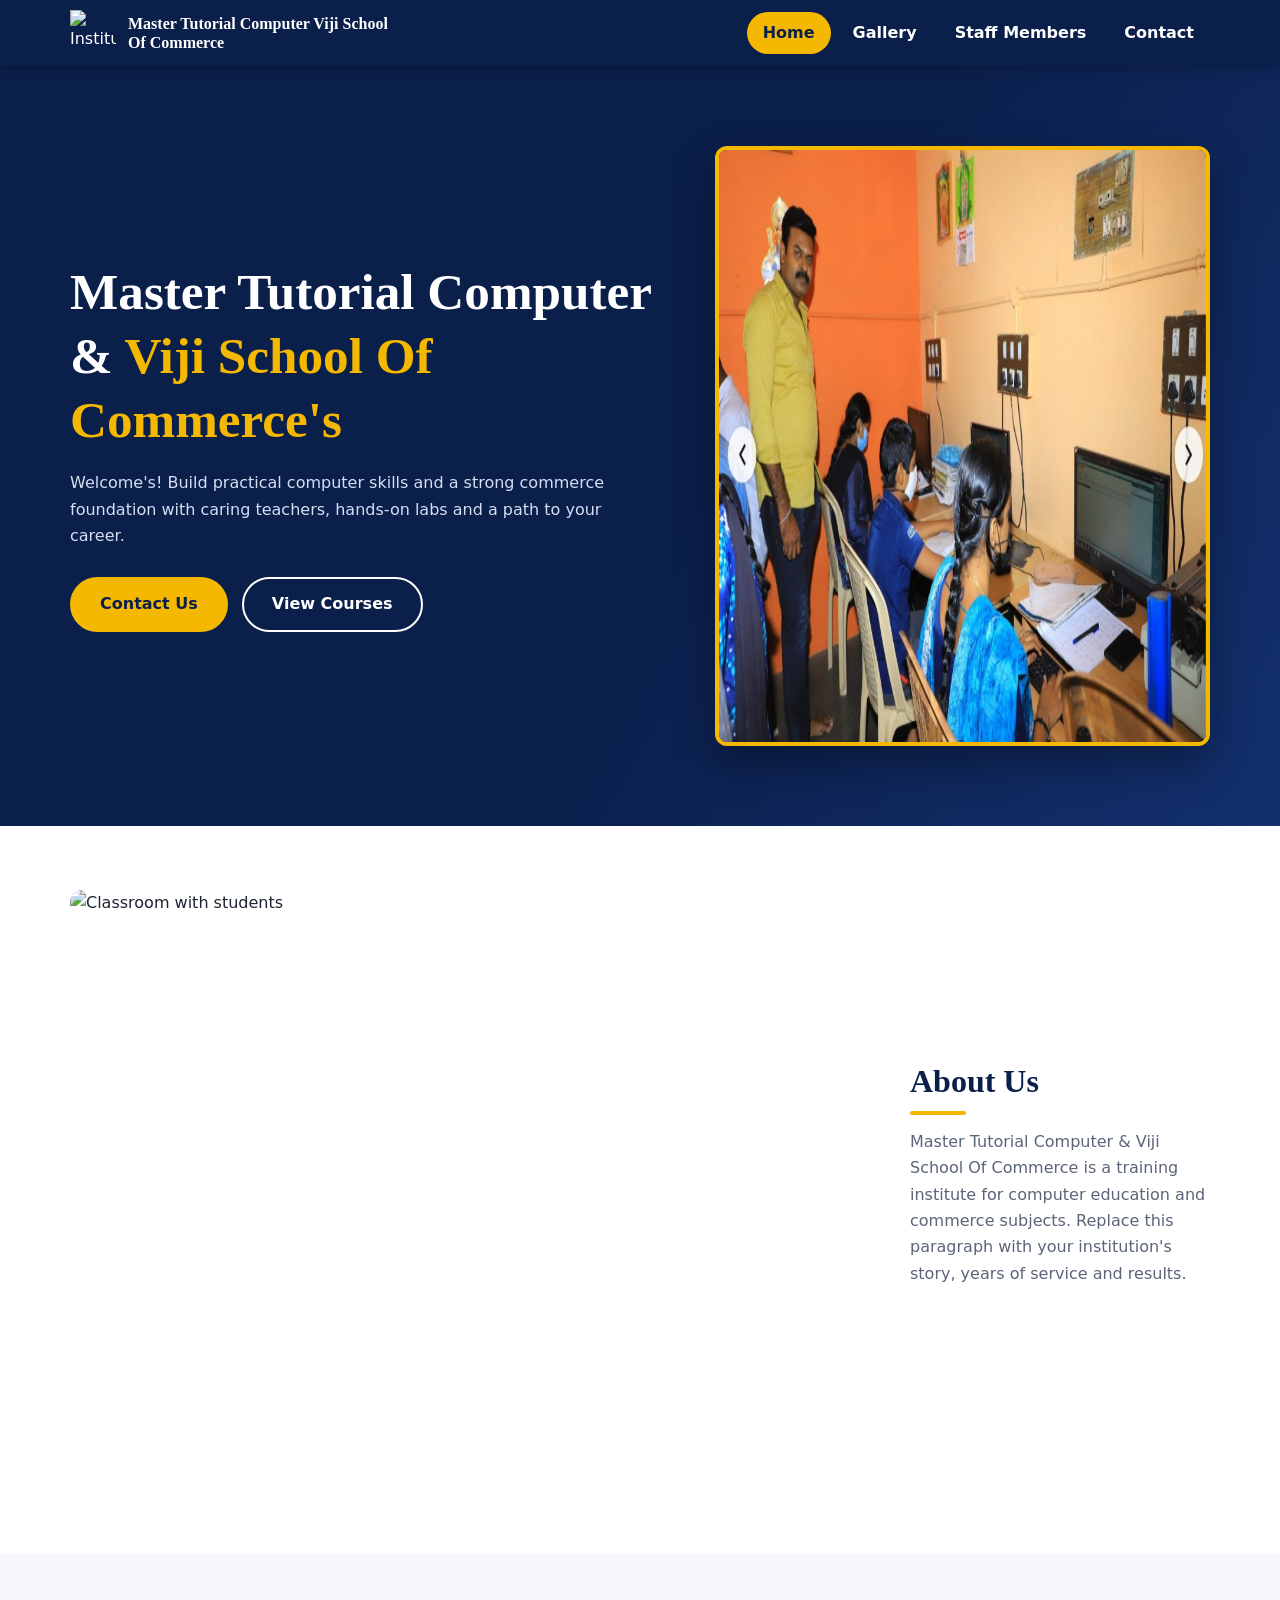
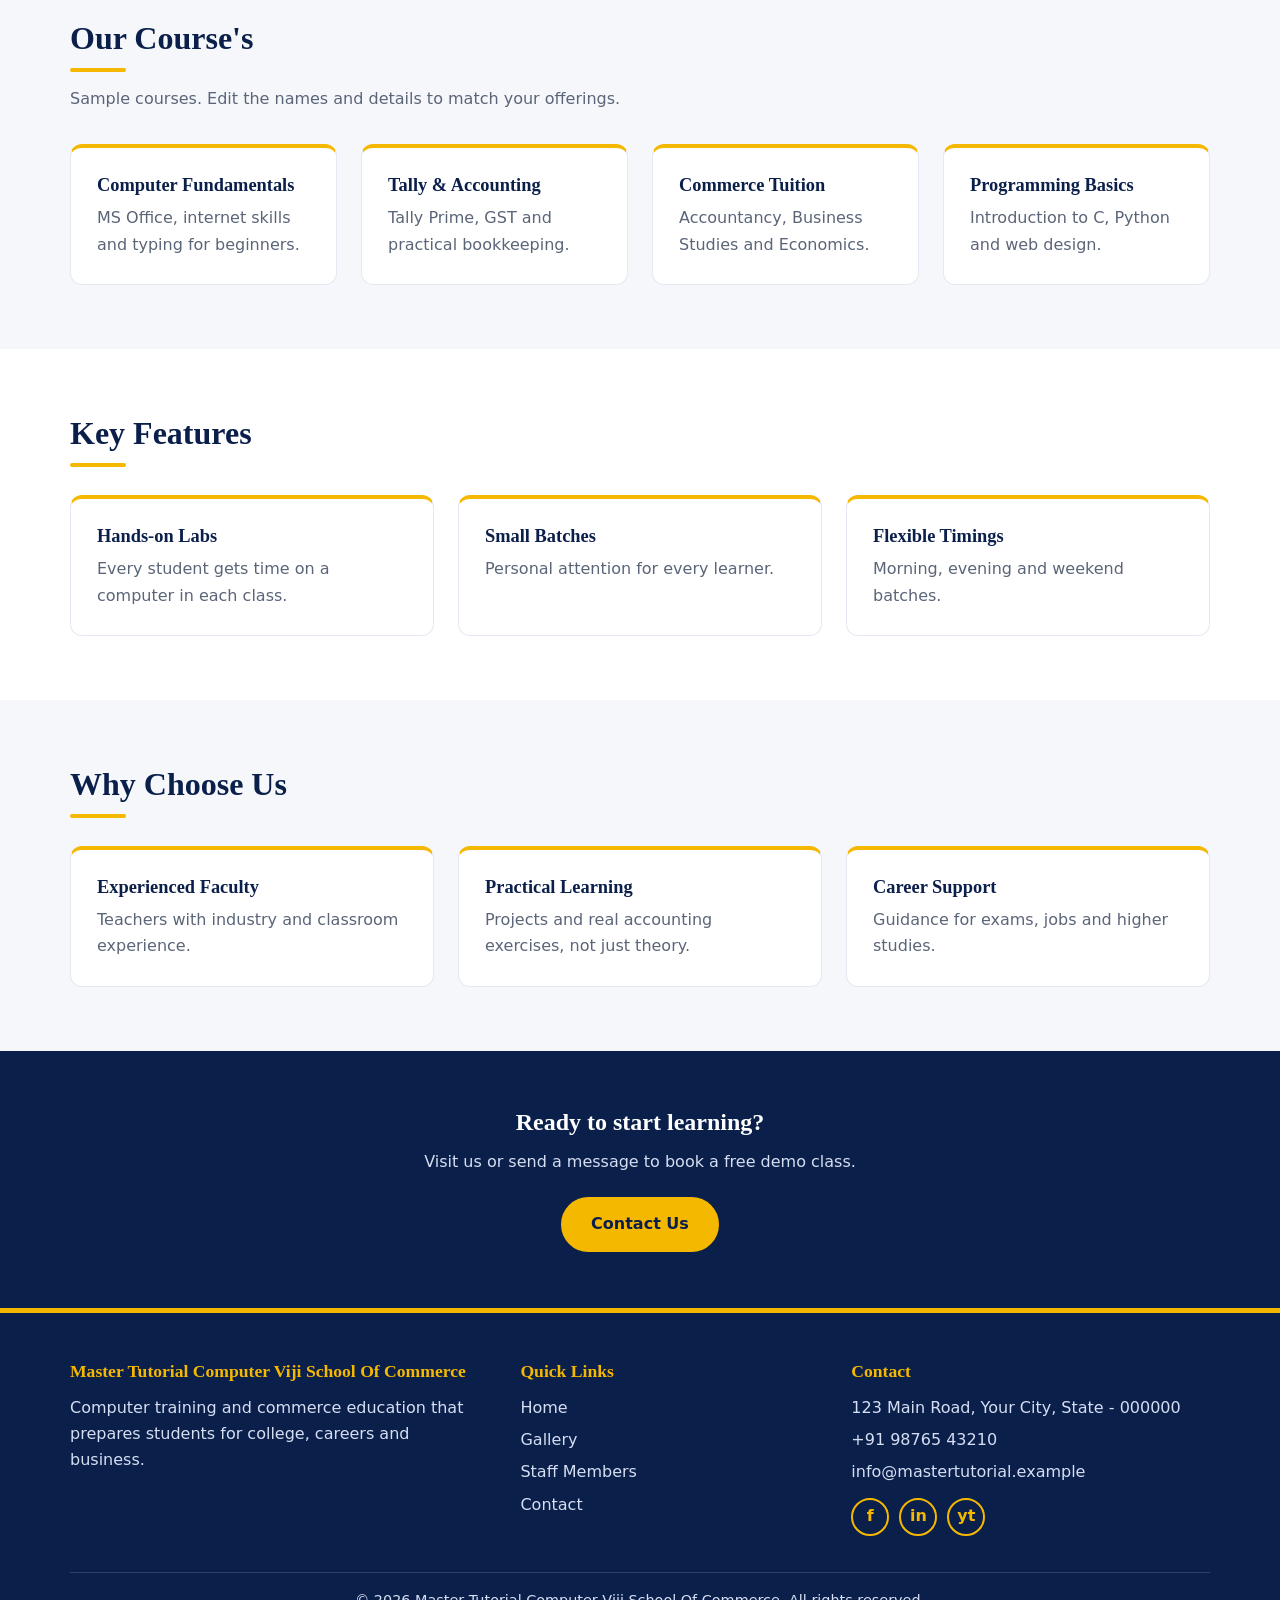
==== commit 98cd9b9a: "updated" ====
--- a/index.html
+++ b/index.html
@@ -29,7 +29,7 @@
 </div></section>
 
 <section class="section" id="courses"><div class="container">
-  <h2 class="section-title">Our Courses</h2>
+  <h2 class="section-title">Our Course's</h2>
   <p class="lead">Sample courses. Edit the names and details to match your offerings.</p>
   <div class="grid">
     <article class="card"><h3>Computer Fundamentals</h3><p>MS Office, internet skills and typing for beginners.</p></article>
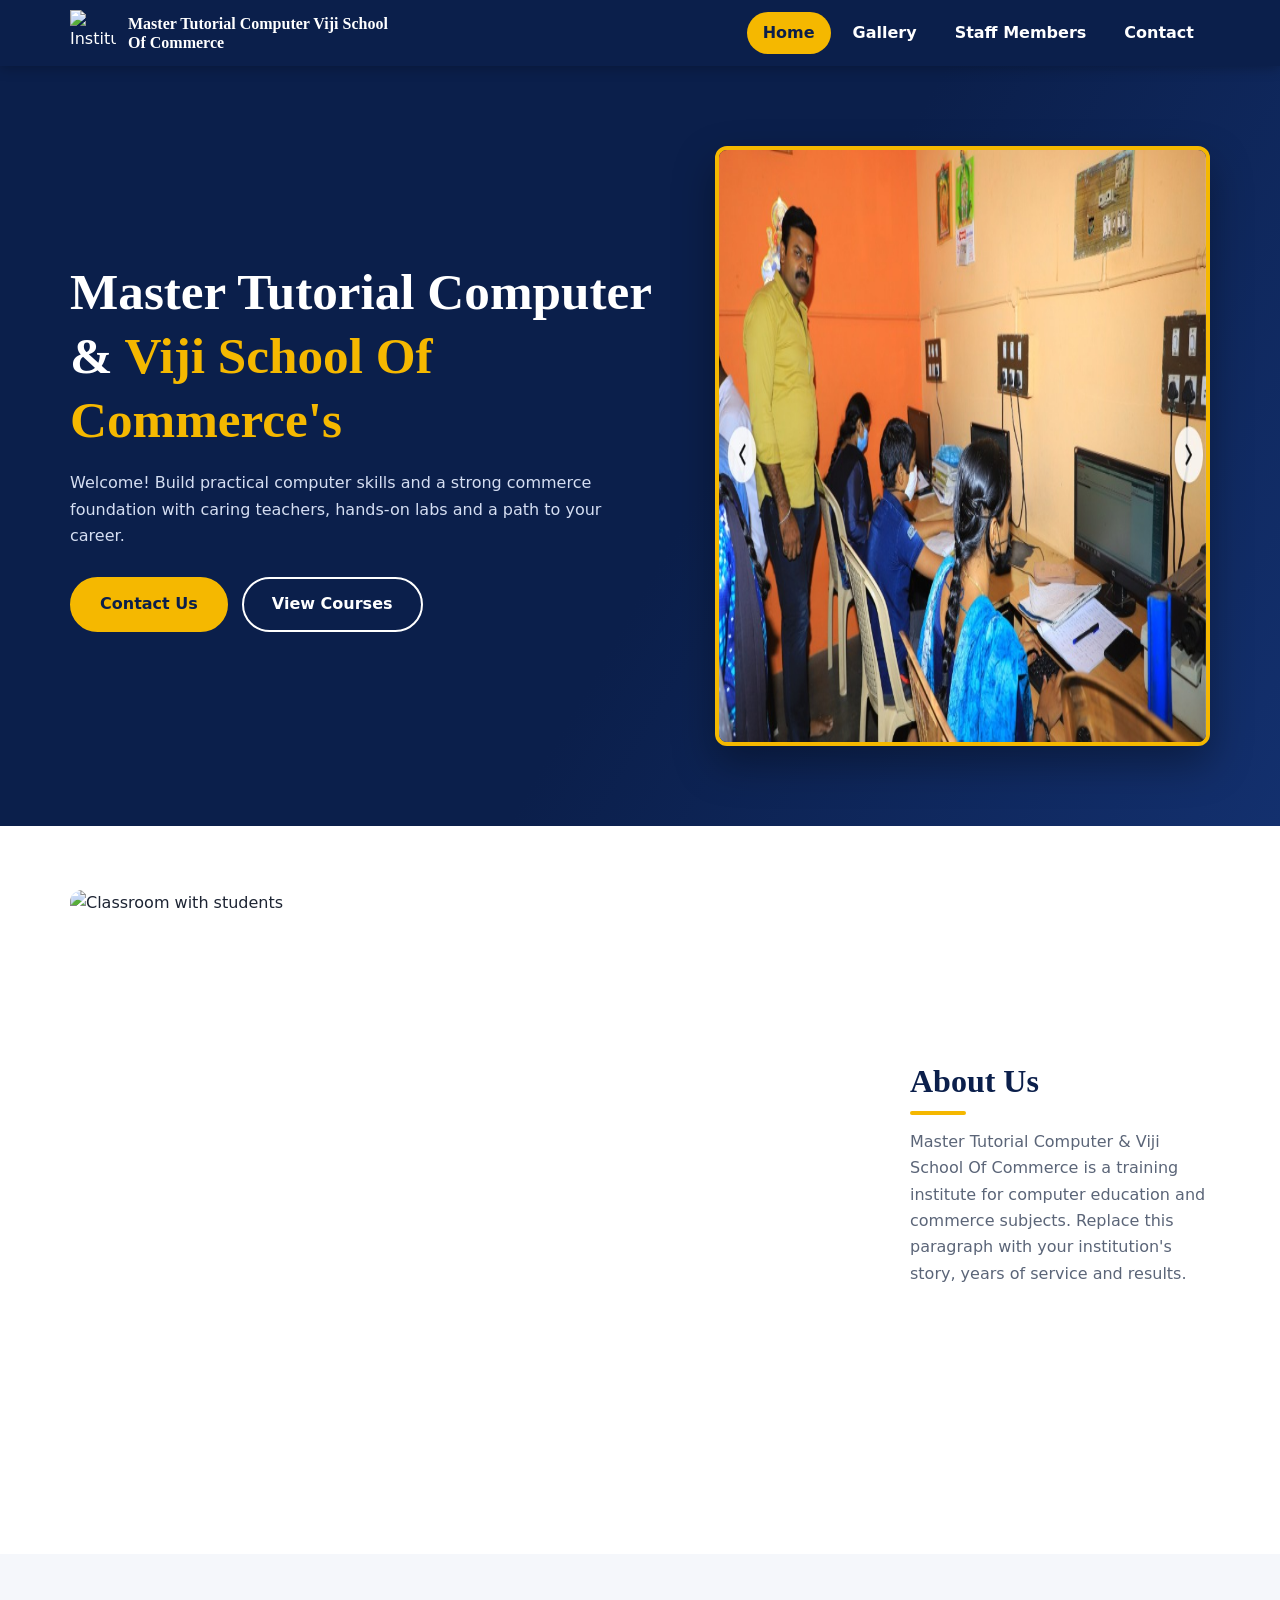
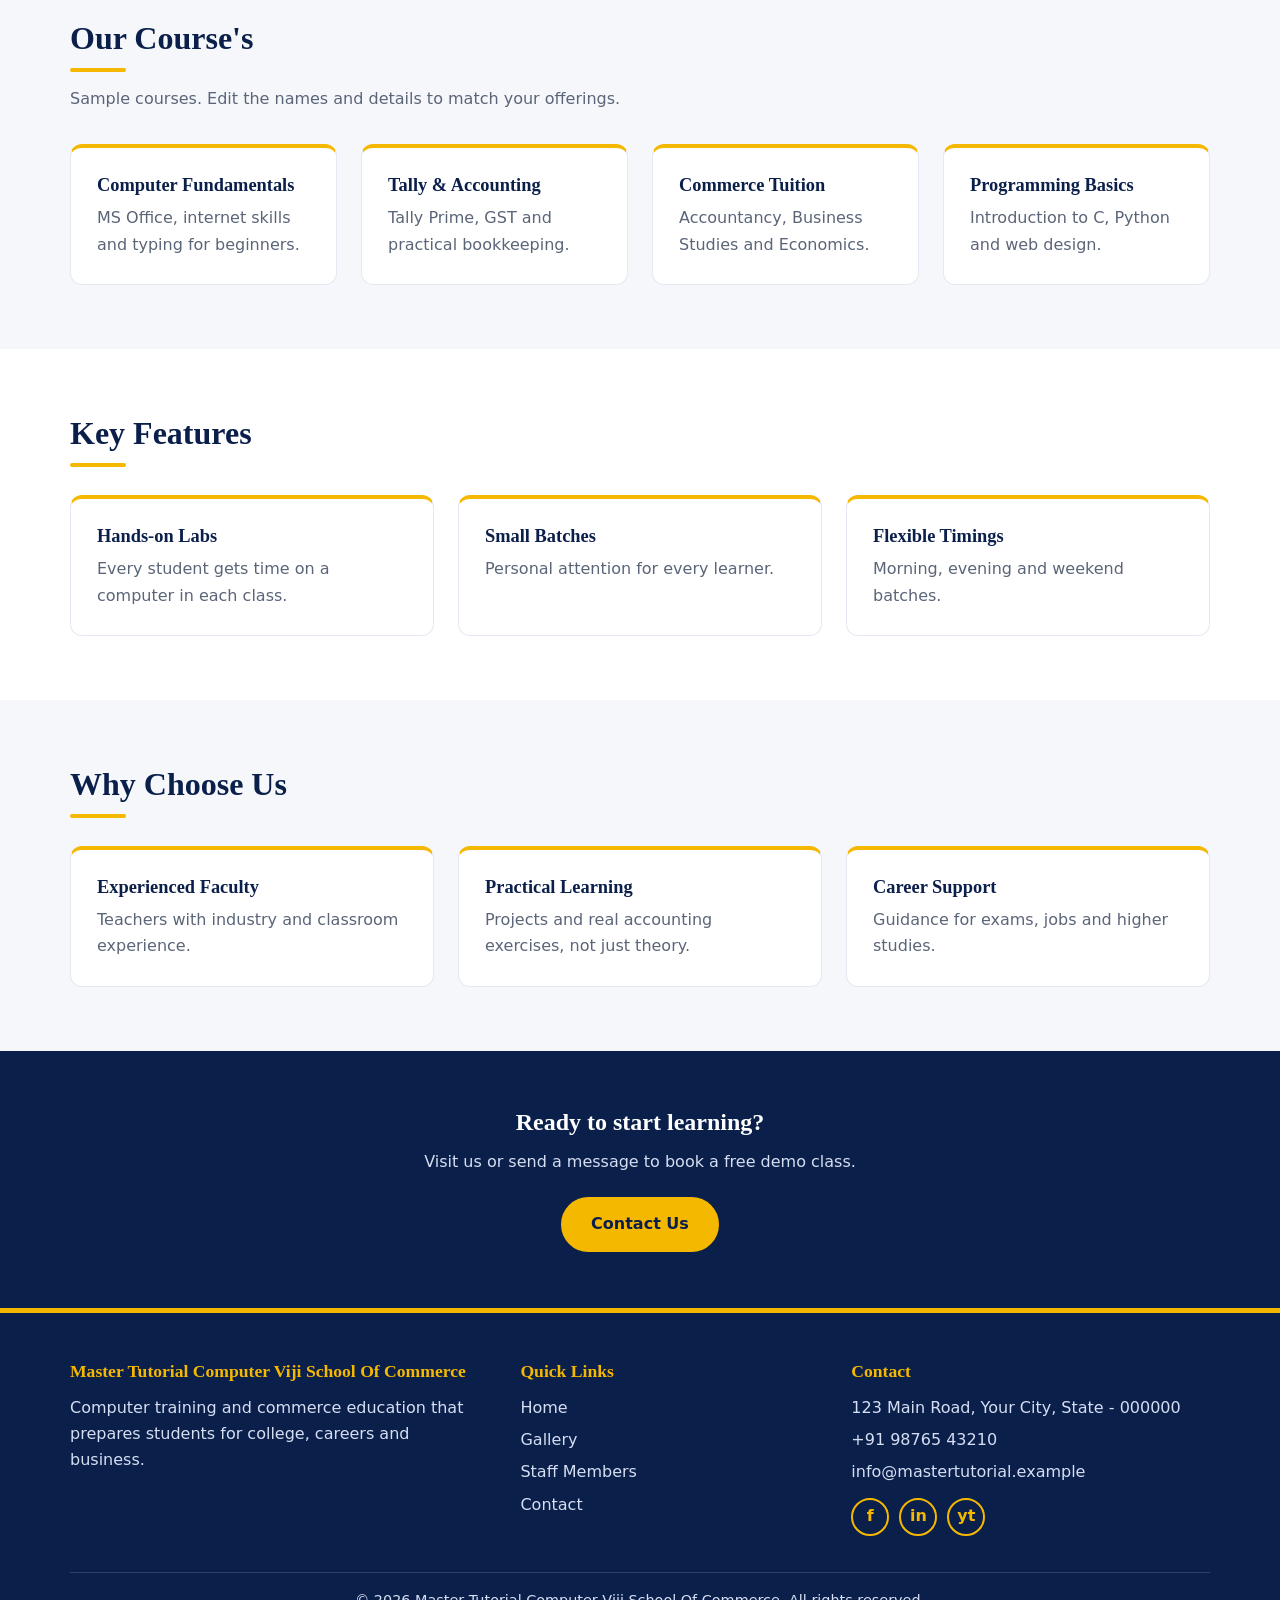
==== commit 709e5843: "update index" ====
--- a/index.html
+++ b/index.html
@@ -14,7 +14,7 @@
 <section class="hero"><div class="container hero-grid">
   <div>
     <h1>Master Tutorial Computer & <em>Viji School Of Commerce's</em></h1>
-    <p>Welcome's! Build practical computer skills and a strong commerce foundation with caring teachers, hands-on labs and a path to your career.</p>
+    <p>Welcome! Build practical computer skills and a strong commerce foundation with caring teachers, hands-on labs and a path to your career.</p>
     <div class="actions"><a class="btn" href="contact.html">Contact Us</a><a class="btn outline" href="#courses">View Courses</a></div>
   </div>
   <img src="images/master1.jpeg" alt="Students working in a computer lab" width="800" height="600">
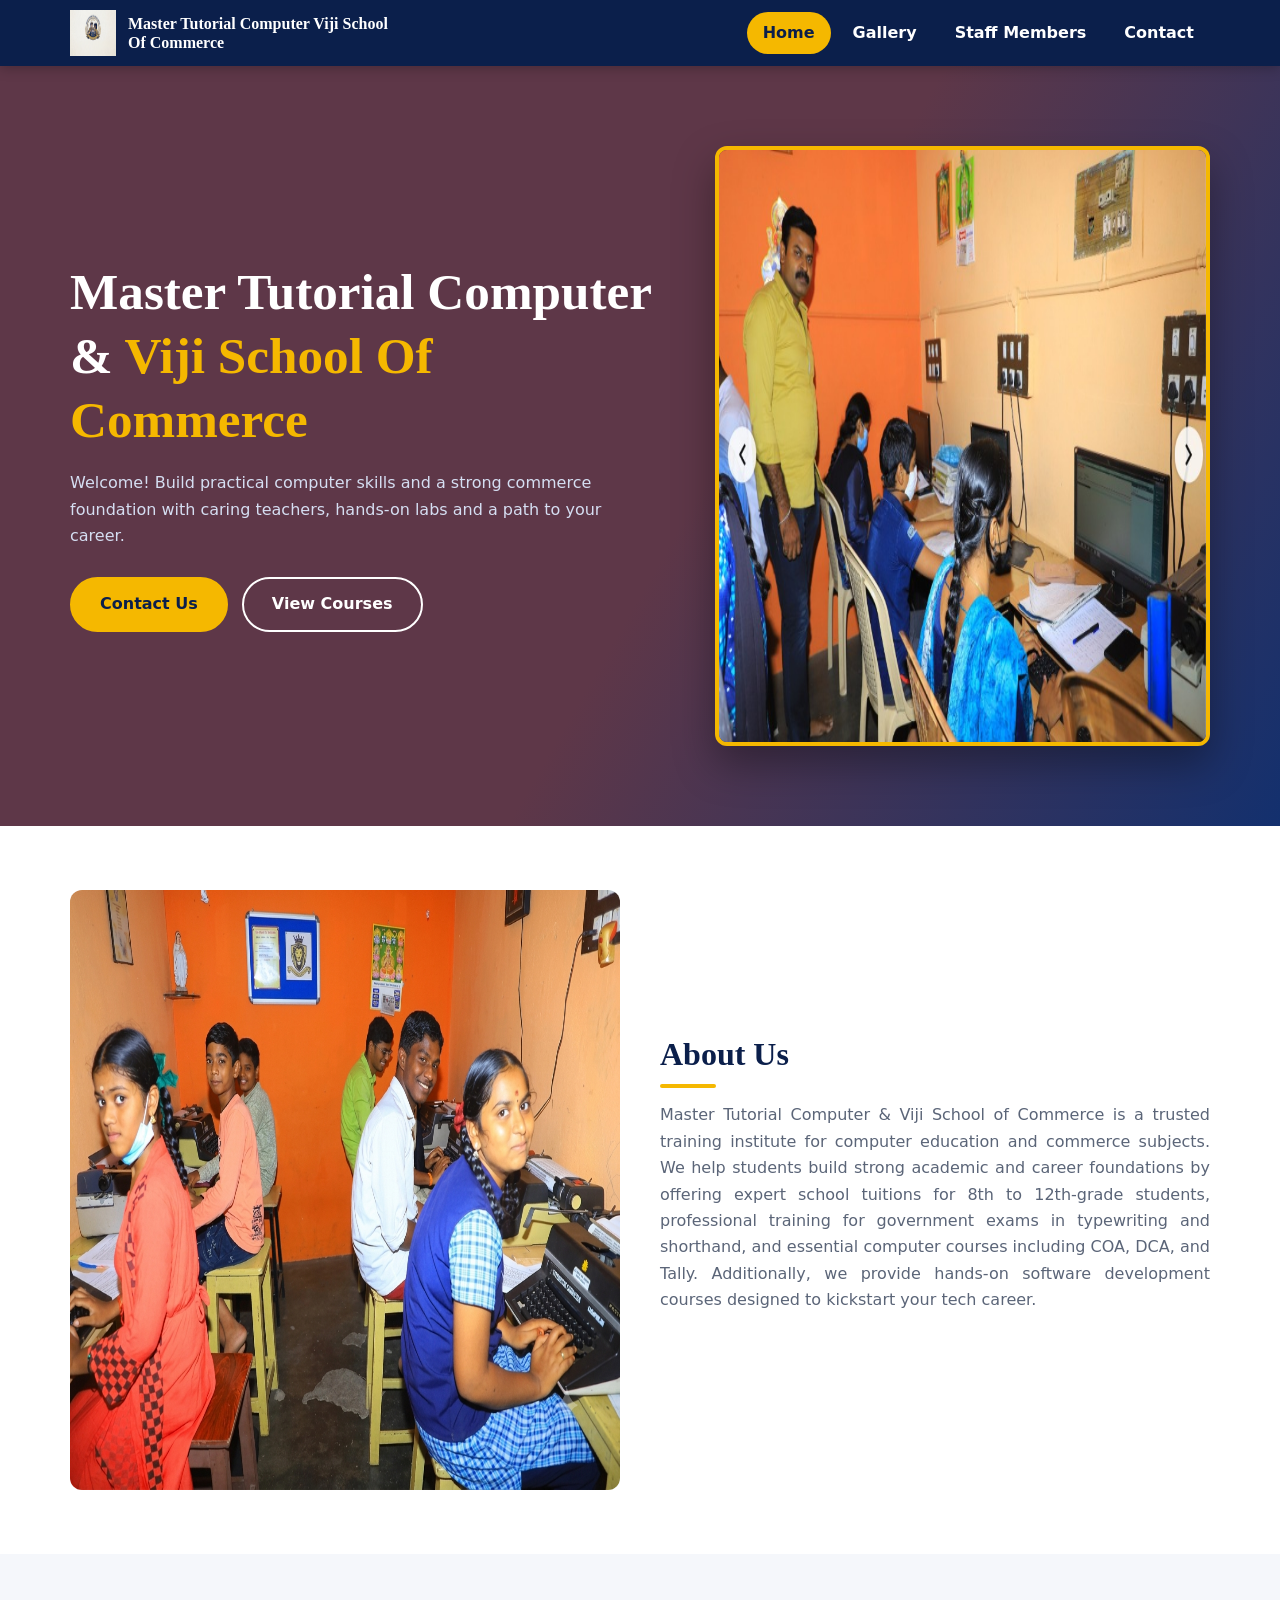
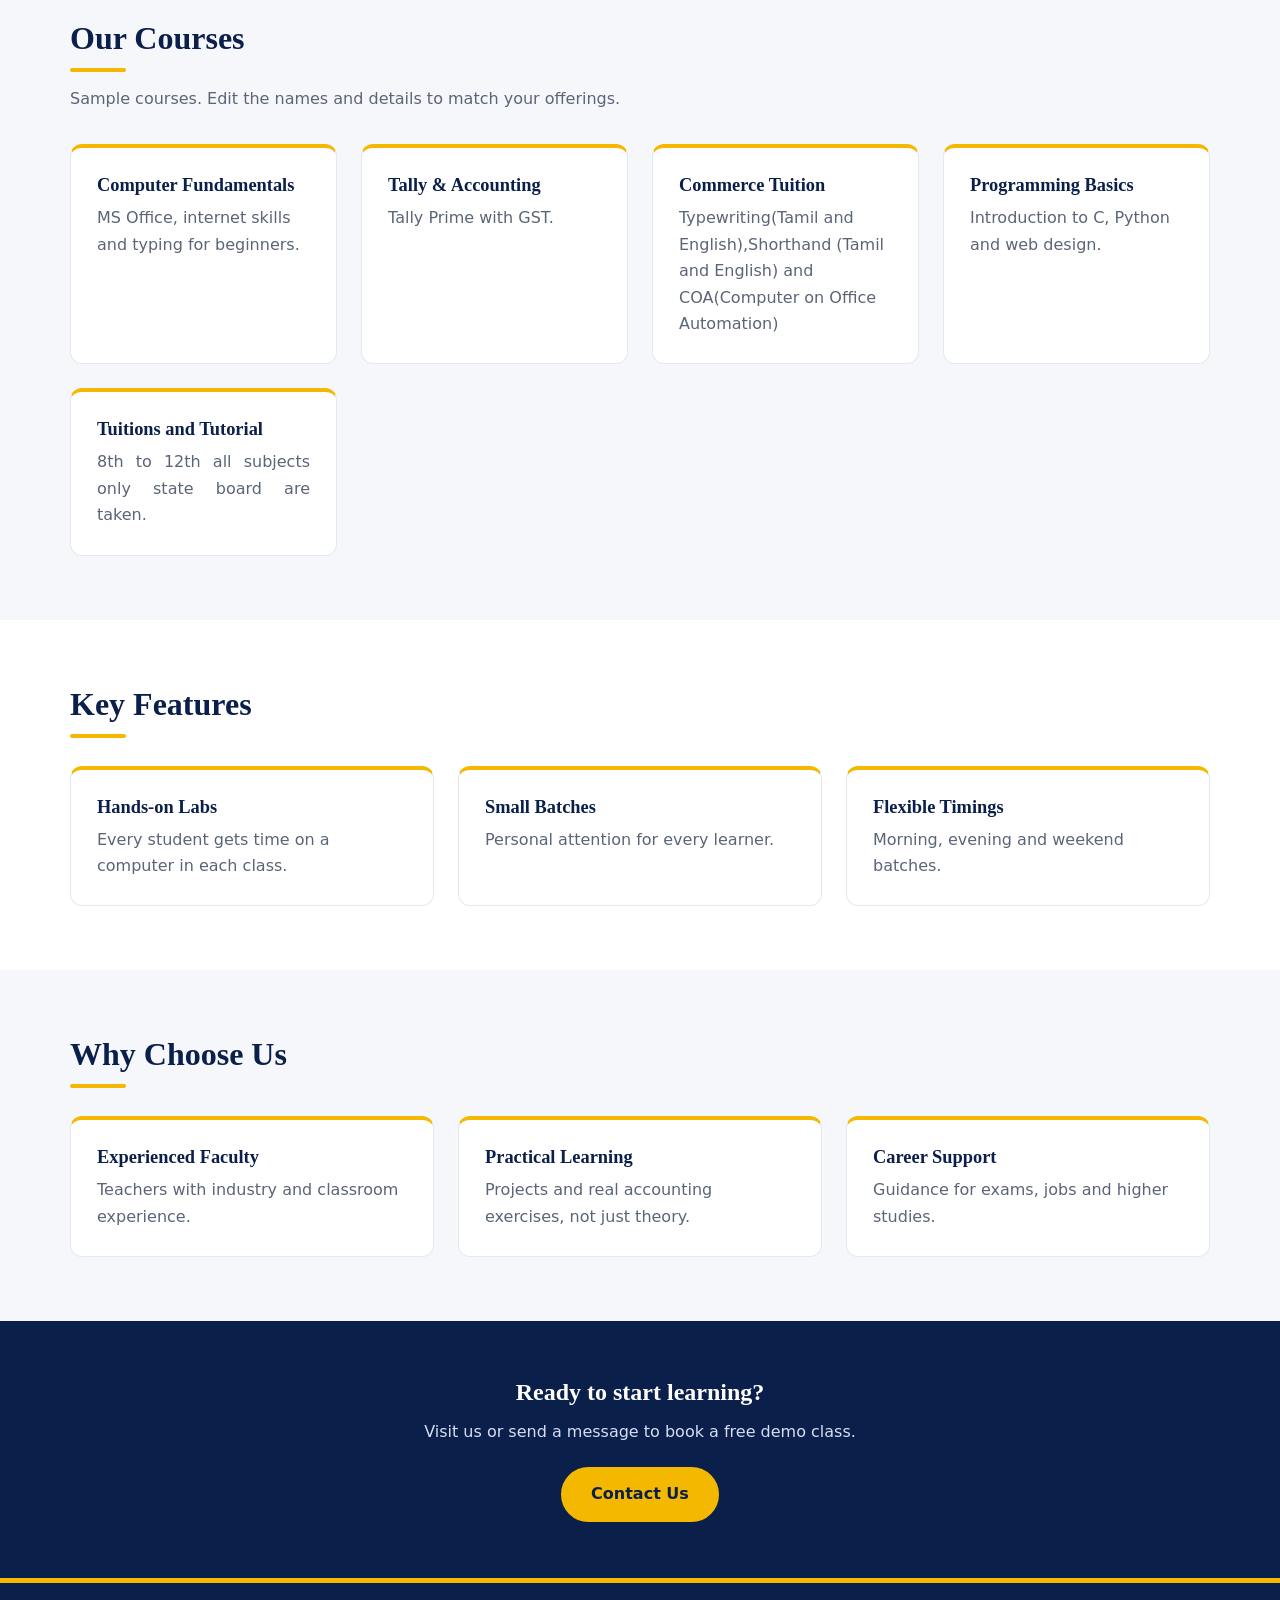
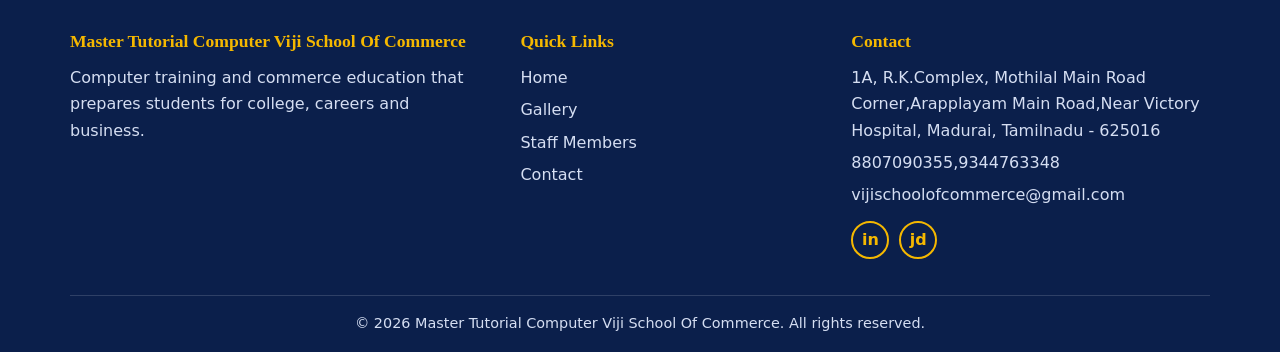
==== commit 51dc41b2: "updated" ====
--- a/index.html
+++ b/index.html
@@ -13,29 +13,32 @@
 <main id="main">
 <section class="hero"><div class="container hero-grid">
   <div>
-    <h1>Master Tutorial Computer & <em>Viji School Of Commerce's</em></h1>
+    <h1>Master Tutorial Computer & <em>Viji School Of Commerce</em></h1>
     <p>Welcome! Build practical computer skills and a strong commerce foundation with caring teachers, hands-on labs and a path to your career.</p>
     <div class="actions"><a class="btn" href="contact.html">Contact Us</a><a class="btn outline" href="#courses">View Courses</a></div>
   </div>
   <img src="images/master1.jpeg" alt="Students working in a computer lab" width="800" height="600">
+  
 </div></section>
 
 <section class="section alt"><div class="container about">
-  <img src="images/gallery-1.svg" alt="Classroom with students" width="800" height="600" loading="lazy">
+  <img src="images/classroom.png" alt="Classroom with students" width="800" height="600" loading="lazy">
+  
   <div>
     <h2 class="section-title">About Us</h2>
-    <p class="lead">Master Tutorial Computer & Viji School Of Commerce is a training institute for computer education and commerce subjects. Replace this paragraph with your institution's story, years of service and results.</p>
+    <p class="lead" style="text-align: justify;">Master Tutorial Computer & Viji School of Commerce is a trusted training institute for computer education and commerce subjects. We help students build strong academic and career foundations by offering expert school tuitions for 8th to 12th-grade students, professional training for government exams in typewriting and shorthand, and essential computer courses including COA, DCA, and Tally. Additionally, we provide hands-on software development courses designed to kickstart your tech career.</p>
   </div>
 </div></section>
 
 <section class="section" id="courses"><div class="container">
-  <h2 class="section-title">Our Course's</h2>
+  <h2 class="section-title">Our Courses</h2>
   <p class="lead">Sample courses. Edit the names and details to match your offerings.</p>
   <div class="grid">
     <article class="card"><h3>Computer Fundamentals</h3><p>MS Office, internet skills and typing for beginners.</p></article>
-    <article class="card"><h3>Tally &amp; Accounting</h3><p>Tally Prime, GST and practical bookkeeping.</p></article>
-    <article class="card"><h3>Commerce Tuition</h3><p>Accountancy, Business Studies and Economics.</p></article>
+    <article class="card"><h3>Tally &amp; Accounting</h3><p>Tally Prime with  GST.</p></article>
+    <article class="card"><h3>Commerce Tuition</h3><p>Typewriting(Tamil and English),Shorthand (Tamil and English) and COA(Computer on Office Automation)  </p></article>
     <article class="card"><h3>Programming Basics</h3><p>Introduction to C, Python and web design.</p></article>
+    <article class="card"><h3>Tuitions and Tutorial</h3><p style="text-align: justify;">8th to 12th  all subjects only state board are taken.</p></article>
   </div>
 </div></section>
 
--- a/style.css
+++ b/style.css
@@ -39,7 +39,11 @@
 .hamburger[aria-expanded="true"] span:nth-child(3){transform:translateY(-8px) rotate(-45deg)}
 
 /* Hero (home) */
-.hero{background:linear-gradient(120deg,var(--navy) 55%,var(--navy2));color:var(--white);padding:80px 0}
+.hero {
+    background: linear-gradient(120deg, #5e3748 55%, var(--navy2));
+    color: var(--white);
+    padding: 80px 0;
+}
 .hero-grid{display:grid;grid-template-columns:1.1fr .9fr;gap:40px;align-items:center}
 .hero h1{color:var(--white);font-size:clamp(2rem,4.5vw,3.2rem);animation:rise .9s ease both}
 .hero h1 em{font-style:normal;color:var(--gold)}
